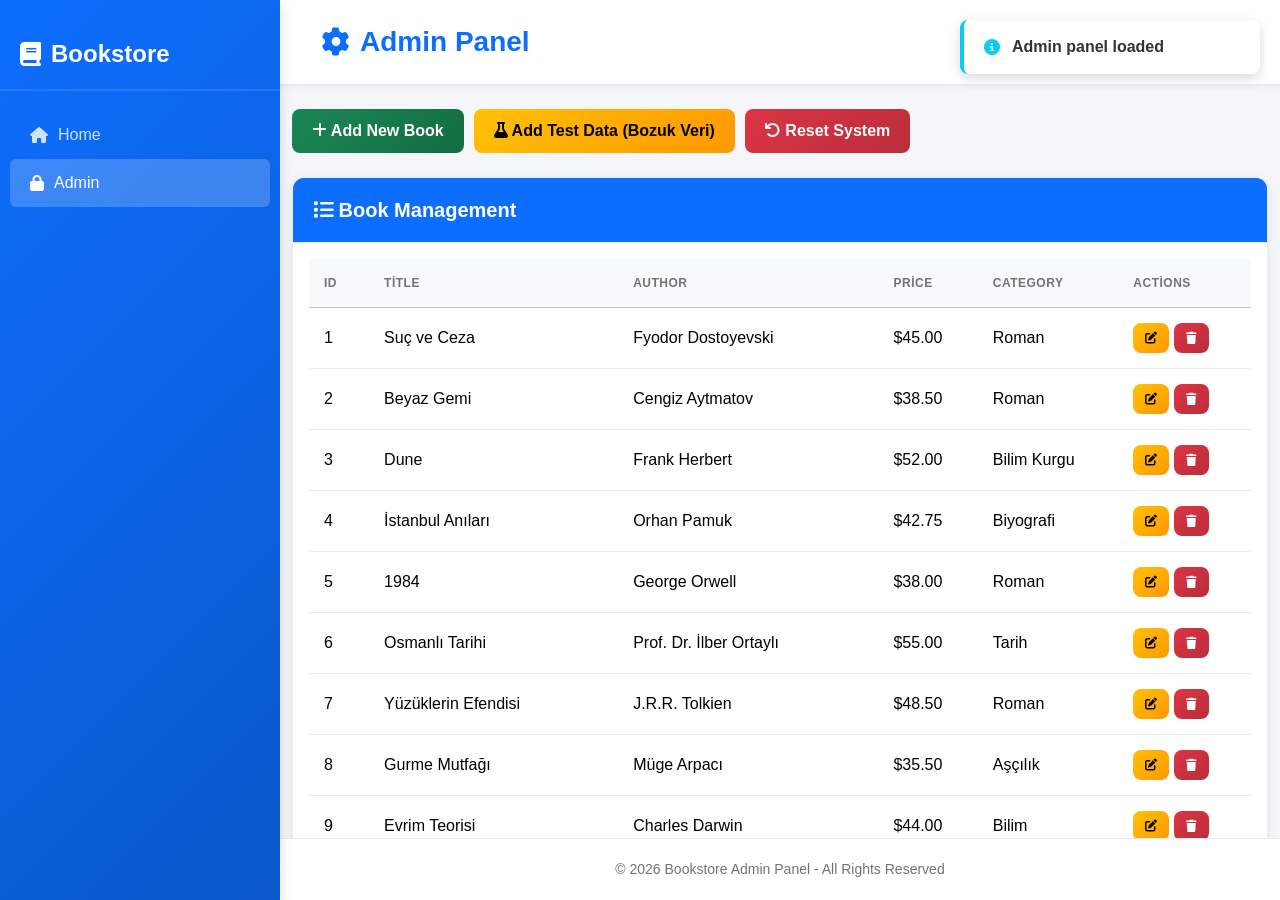
==== admin.html @ 9a04c08a "Initial: Bookstore Dashboard - Golden Data Reset Demo" ====
<!doctype html>
<html lang="tr">
  <head>
    <meta charset="UTF-8" />
    <meta name="viewport" content="width=device-width, initial-scale=1.0" />
    <title>Bookstore Admin Panel - Yönetim Paneli</title>
    <!-- Bootstrap 5 CSS -->
    <link
      href="https://cdn.jsdelivr.net/npm/bootstrap@5.3.0/dist/css/bootstrap.min.css"
      rel="stylesheet"
    />
    <!-- Font Awesome Icons -->
    <link
      href="https://cdnjs.cloudflare.com/ajax/libs/font-awesome/6.4.0/css/all.min.css"
      rel="stylesheet"
    />
    <!-- Custom CSS -->
    <link href="style.css" rel="stylesheet" />
  </head>
  <body>
    <div class="wrapper">
      <!-- Sidebar -->
      <nav class="sidebar">
        <div class="sidebar-header">
          <h3><i class="fas fa-book"></i> Bookstore</h3>
        </div>
        <ul class="nav flex-column">
          <li class="nav-item">
            <a class="nav-link" href="index.html">
              <i class="fas fa-home"></i> Home
            </a>
          </li>
          <li class="nav-item">
            <a class="nav-link active" href="admin.html">
              <i class="fas fa-lock"></i> Admin
            </a>
          </li>
        </ul>
      </nav>

      <!-- Main Content -->
      <div class="content">
        <!-- Header -->
        <header class="header">
          <div class="container-fluid">
            <div class="row align-items-center">
              <div class="col-md-6">
                <h1 class="page-title">
                  <i class="fas fa-cog"></i> Admin Panel
                </h1>
              </div>
              <div class="col-md-6 text-end">
                <a href="index.html" class="btn btn-secondary">
                  <i class="fas fa-arrow-left"></i> Back to Dashboard
                </a>
              </div>
            </div>
          </div>
        </header>

        <!-- Main Content Area -->
        <main class="container-fluid py-4">
          <!-- Action Buttons -->
          <div class="row mb-4">
            <div class="col-12">
              <div class="d-flex gap-2 flex-wrap">
                <button
                  class="btn btn-success"
                  data-bs-toggle="modal"
                  data-bs-target="#addBookModal"
                >
                  <i class="fas fa-plus"></i> Add New Book
                </button>
                <button
                  class="btn btn-warning"
                  id="testDataBtn"
                  onclick="addTestData()"
                >
                  <i class="fas fa-flask"></i> Add Test Data (Bozuk Veri)
                </button>
                <button class="btn btn-danger" onclick="confirmReset()">
                  <i class="fas fa-undo"></i> Reset System
                </button>
              </div>
            </div>
          </div>

          <!-- Books Management Table -->
          <div class="card">
            <div class="card-header bg-primary text-white">
              <h5 class="mb-0"><i class="fas fa-list"></i> Book Management</h5>
            </div>
            <div class="card-body">
              <div class="table-responsive">
                <table class="table table-hover" id="adminBooksTable">
                  <thead class="table-light">
                    <tr>
                      <th>ID</th>
                      <th>Title</th>
                      <th>Author</th>
                      <th>Price</th>
                      <th>Category</th>
                      <th>Actions</th>
                    </tr>
                  </thead>
                  <tbody>
                    <!-- Dinamik olarak doldurulacak -->
                  </tbody>
                </table>
              </div>
            </div>
          </div>
        </main>

        <!-- Footer -->
        <footer class="footer">
          <div class="container-fluid">
            <p class="mb-0">
              © 2026 Bookstore Admin Panel - All Rights Reserved
            </p>
          </div>
        </footer>
      </div>
    </div>

    <!-- Add/Edit Book Modal -->
    <div class="modal fade" id="addBookModal" tabindex="-1">
      <div class="modal-dialog">
        <div class="modal-content">
          <div class="modal-header bg-success text-white">
            <h5 class="modal-title" id="modalTitle">Add New Book</h5>
            <button
              type="button"
              class="btn-close btn-close-white"
              data-bs-dismiss="modal"
            ></button>
          </div>
          <div class="modal-body">
            <form id="bookForm">
              <input type="hidden" id="bookId" value="" />

              <div class="mb-3">
                <label class="form-label">Book Title *</label>
                <input
                  type="text"
                  class="form-control"
                  id="bookTitle"
                  placeholder="Enter book title"
                  required
                />
              </div>

              <div class="mb-3">
                <label class="form-label">Author *</label>
                <input
                  type="text"
                  class="form-control"
                  id="bookAuthor"
                  placeholder="Enter author name"
                  required
                />
              </div>

              <div class="mb-3">
                <label class="form-label">Price ($) *</label>
                <input
                  type="number"
                  class="form-control"
                  id="bookPrice"
                  placeholder="0.00"
                  step="0.01"
                  min="0.01"
                  max="999.99"
                  required
                />
              </div>

              <div class="mb-3">
                <label class="form-label">Category *</label>
                <select class="form-control" id="bookCategory" required>
                  <option value="">-- Select Category --</option>
                  <option value="Roman">Roman</option>
                  <option value="Bilim Kurgu">Bilim Kurgu</option>
                  <option value="Tarih">Tarih</option>
                  <option value="Biyografi">Biyografi</option>
                  <option value="Aşçılık">Aşçılık</option>
                  <option value="Bilim">Bilim</option>
                  <option value="Çocuk">Çocuk</option>
                  <option value="Şiir">Şiir</option>
                  <option value="Öykü">Öykü</option>
                  <option value="İş/Ekonomi">İş/Ekonomi</option>
                </select>
              </div>

              <div class="mb-3">
                <label class="form-label">Cover Image URL *</label>
                <input
                  type="url"
                  class="form-control"
                  id="bookCover"
                  placeholder="https://example.com/image.jpg"
                  required
                />
              </div>
            </form>
          </div>
          <div class="modal-footer">
            <button
              type="button"
              class="btn btn-secondary"
              data-bs-dismiss="modal"
            >
              Cancel
            </button>
            <button type="button" class="btn btn-success" onclick="saveBook()">
              Save Book
            </button>
          </div>
        </div>
      </div>
    </div>

    <!-- Toast Container -->
    <div id="toastContainer" class="toast-container"></div>

    <!-- Bootstrap JS -->
    <script src="https://cdn.jsdelivr.net/npm/bootstrap@5.3.0/dist/js/bootstrap.bundle.min.js"></script>

    <!-- Inline JS (Shared Data Layer + Admin Logic) -->
    <script>
      /**
       * =====================================================
       * DATA LAYER (BookStore - Shared)
       * =====================================================
       */
      class BookStore {
        constructor() {
          this.storageKey = "bookstore_books";
          this.goldenDataUrl = "./golden-data.json";
          this.books = [];
        }

        async init() {
          try {
            const storedData = localStorage.getItem(this.storageKey);
            if (storedData) {
              this.books = JSON.parse(storedData);
              console.log(
                `✅ Loaded ${this.books.length} books from localStorage`,
              );
            } else {
              console.log("📥 Loading golden data...");
              await this.loadGoldenData();
            }
          } catch (error) {
            console.error("❌ Error during init:", error);
            await this.loadGoldenData();
          }
        }

        async loadGoldenData() {
          try {
            const response = await fetch(this.goldenDataUrl);
            if (!response.ok)
              throw new Error(`Failed to fetch: ${response.statusText}`);
            this.books = await response.json();
            this.saveToStorage();
            console.log(`✅ Golden data loaded: ${this.books.length} books`);
          } catch (error) {
            console.error("❌ Error loading golden data:", error);
            this.books = [];
          }
        }

        getBooks() {
          return this.books;
        }

        addBook(bookData) {
          const errors = this.validateBook(bookData);
          if (errors.length > 0) throw new Error(errors.join(", "));

          const newId =
            this.books.length > 0
              ? Math.max(...this.books.map((b) => b.id)) + 1
              : 1;
          const newBook = {
            id: newId,
            title: bookData.title.trim(),
            author: bookData.author.trim(),
            price: parseFloat(bookData.price),
            category: bookData.category,
            cover: bookData.cover.trim(),
            sales: bookData.sales || [0, 0, 0, 0, 0, 0, 0, 0, 0, 0, 0, 0],
          };

          this.books.push(newBook);
          this.saveToStorage();
          console.log(`✅ Book added: "${newBook.title}"`);
          return newBook;
        }

        updateBook(id, updateData) {
          const bookIndex = this.books.findIndex((b) => b.id === id);
          if (bookIndex === -1) throw new Error(`Book ID ${id} not found`);

          const updatedBook = {
            ...this.books[bookIndex],
            ...updateData,
            id: this.books[bookIndex].id,
          };
          const errors = this.validateBook(updatedBook);
          if (errors.length > 0) throw new Error(errors.join(", "));

          this.books[bookIndex] = updatedBook;
          this.saveToStorage();
          console.log(`✅ Book updated: "${updatedBook.title}"`);
          return updatedBook;
        }

        deleteBook(id) {
          const bookIndex = this.books.findIndex((b) => b.id === id);
          if (bookIndex === -1) throw new Error(`Book ID ${id} not found`);

          const deletedBook = this.books[bookIndex];
          this.books.splice(bookIndex, 1);
          this.saveToStorage();
          console.log(`✅ Book deleted: "${deletedBook.title}"`);
          return deletedBook;
        }

        async resetData() {
          try {
            console.log("🔄 Resetting...");
            localStorage.removeItem(this.storageKey);
            await this.loadGoldenData();
            console.log("✅ Reset to golden state");
            return this.books;
          } catch (error) {
            console.error("❌ Error resetting:", error);
            throw error;
          }
        }

        validateBook(book) {
          const errors = [];
          if (!book.title || book.title.trim().length < 3)
            errors.push("Title must be 3+ chars");
          if (!book.author || book.author.trim().length < 2)
            errors.push("Author required");
          if (
            !book.price ||
            parseFloat(book.price) <= 0 ||
            parseFloat(book.price) > 999.99
          )
            errors.push("Price 0-999.99");
          const validCats = [
            "Roman",
            "Bilim Kurgu",
            "Tarih",
            "Biyografi",
            "Aşçılık",
            "Bilim",
            "Çocuk",
            "Şiir",
            "Öykü",
            "İş/Ekonomi",
          ];
          if (!book.category || !validCats.includes(book.category))
            errors.push("Invalid category");
          if (!book.cover || !this.isValidUrl(book.cover))
            errors.push("Invalid cover URL");
          return errors;
        }

        isValidUrl(string) {
          try {
            new URL(string);
            return true;
          } catch (_) {
            return false;
          }
        }

        saveToStorage() {
          localStorage.setItem(this.storageKey, JSON.stringify(this.books));
          console.log(`💾 Saved ${this.books.length} books`);
        }
      }

      const bookStore = new BookStore();

      /**
       * =====================================================
       * TOAST NOTIFICATION SYSTEM
       * =====================================================
       */
      class Toast {
        static show(message, type = "info", duration = 4000) {
          const container = document.getElementById("toastContainer");
          const toastEl = document.createElement("div");
          toastEl.className = `toast-notification toast-${type}`;
          toastEl.innerHTML = `
                    <i class="fas fa-${type === "success" ? "check-circle" : type === "error" ? "times-circle" : type === "warning" ? "exclamation-circle" : "info-circle"}"></i>
                    <span>${message}</span>
                `;
          container.appendChild(toastEl);

          setTimeout(() => {
            toastEl.classList.add("hide");
            setTimeout(() => toastEl.remove(), 300);
          }, duration);
        }
      }

      /**
       * =====================================================
       * ADMIN PAGE LOGIC
       * =====================================================
       */
      let editingBookId = null;
      const modal = new bootstrap.Modal(
        document.getElementById("addBookModal"),
      );

      async function initAdmin() {
        try {
          await bookStore.init();
          renderAdminBooks();
          Toast.show("Admin panel loaded", "info");
        } catch (error) {
          Toast.show("Error: " + error.message, "error");
        }
      }

      function renderAdminBooks() {
        const tbody = document.querySelector("#adminBooksTable tbody");
        tbody.innerHTML = "";

        bookStore.getBooks().forEach((book) => {
          const tr = document.createElement("tr");
          tr.innerHTML = `
                    <td>${book.id}</td>
                    <td>${book.title}</td>
                    <td>${book.author}</td>
                    <td>$${book.price.toFixed(2)}</td>
                    <td>${book.category}</td>
                    <td>
                        <button class="btn btn-sm btn-warning" onclick="editBook(${book.id})">
                            <i class="fas fa-edit"></i>
                        </button>
                        <button class="btn btn-sm btn-danger" onclick="confirmDelete(${book.id})">
                            <i class="fas fa-trash"></i>
                        </button>
                    </td>
                `;
          tbody.appendChild(tr);
        });
      }

      function editBook(id) {
        const book = bookStore.getBooks().find((b) => b.id === id);
        if (!book) return;

        editingBookId = id;
        document.getElementById("modalTitle").textContent = "Edit Book";
        document.getElementById("bookId").value = id;
        document.getElementById("bookTitle").value = book.title;
        document.getElementById("bookAuthor").value = book.author;
        document.getElementById("bookPrice").value = book.price;
        document.getElementById("bookCategory").value = book.category;
        document.getElementById("bookCover").value = book.cover;
        modal.show();
      }

      function saveBook() {
        const bookId = document.getElementById("bookId").value;
        const bookData = {
          title: document.getElementById("bookTitle").value,
          author: document.getElementById("bookAuthor").value,
          price: parseFloat(document.getElementById("bookPrice").value),
          category: document.getElementById("bookCategory").value,
          cover: document.getElementById("bookCover").value,
        };

        try {
          if (bookId) {
            bookStore.updateBook(parseInt(bookId), bookData);
            Toast.show("Book updated successfully", "success");
          } else {
            bookStore.addBook(bookData);
            Toast.show("Book added successfully", "success");
          }

          renderAdminBooks();
          modal.hide();
          document.getElementById("bookForm").reset();
          document.getElementById("bookId").value = "";
          editingBookId = null;
        } catch (error) {
          Toast.show("Error: " + error.message, "error");
        }
      }

      function confirmDelete(id) {
        const book = bookStore.getBooks().find((b) => b.id === id);
        if (confirm(`Silmek istediğinize emin misiniz?\n\n"${book.title}"`)) {
          deleteBook(id);
        }
      }

      function deleteBook(id) {
        try {
          bookStore.deleteBook(id);
          renderAdminBooks();
          Toast.show("Book deleted successfully", "success");
        } catch (error) {
          Toast.show("Error: " + error.message, "error");
        }
      }

      function addTestData() {
        const testBooks = [
          {
            title: "xxxxx",
            author: "Unknown",
            price: Math.random() * 5000,
            category: "Roman",
            cover: "https://via.placeholder.com/80x120?text=ERROR",
          },
          {
            title: "!!!???",
            author: "Test",
            price: 99999,
            category: "Bilim Kurgu",
            cover: "https://via.placeholder.com/80x120?text=BAD",
          },
          {
            title: "Spam",
            author: "Bot",
            price: 0.01,
            category: "Tarih",
            cover: "https://via.placeholder.com/80x120?text=SPAM",
          },
          {
            title: "12345",
            author: "Robot",
            price: 888.88,
            category: "Çocuk",
            cover: "https://via.placeholder.com/80x120?text=TEST",
          },
        ];

        let added = 0;
        testBooks.forEach((book) => {
          try {
            bookStore.addBook(book);
            added++;
          } catch (e) {
            console.error("Failed to add test book:", e);
          }
        });

        renderAdminBooks();
        Toast.show(`Added ${added} test books (bozuk veri)`, "warning");
      }

      function confirmReset() {
        if (
          confirm(
            "Sistemi Golden State'e sıfırlamak istediğinize emin misiniz?\n\nTüm bozuk veriler silinecek ve 20 temiz kitap geri yüklenecektir.",
          )
        ) {
          resetSystem();
        }
      }

      async function resetSystem() {
        try {
          await bookStore.resetData();
          renderAdminBooks();
          Toast.show(
            "✅ System reset to golden state successfully!",
            "success",
          );
        } catch (error) {
          Toast.show("❌ Error: " + error.message, "error");
        }
      }

      // Keyboard shortcut: Ctrl+Shift+R
      document.addEventListener("keydown", (e) => {
        if (e.ctrlKey && e.shiftKey && e.key === "R") {
          e.preventDefault();
          confirmReset();
        }
      });

      // Modal event: Reset form when adding new book
      document
        .getElementById("addBookModal")
        .addEventListener("hidden.bs.modal", function () {
          editingBookId = null;
          document.getElementById("modalTitle").textContent = "Add New Book";
          document.getElementById("bookId").value = "";
          document.getElementById("bookForm").reset();
        });

      // Initialize admin panel
      document.addEventListener("DOMContentLoaded", initAdmin);
    </script>
  </body>
</html>
---- style.css ----
/**
 * Bookstore Dashboard - Custom Styling
 * Bootstrap 5 + Custom CSS
 */

/* ====================================================================
   GLOBAL STYLES
   ==================================================================== */

* {
  margin: 0;
  padding: 0;
  box-sizing: border-box;
}

body {
  font-family: "Segoe UI", Tahoma, Geneva, Verdana, sans-serif;
  background-color: #f5f6fa;
  color: #333;
}

/* ====================================================================
   LAYOUT - WRAPPER & SIDEBAR
   ==================================================================== */

.wrapper {
  display: flex;
  height: 100vh;
  overflow: hidden;
}

.sidebar {
  width: 280px;
  background: linear-gradient(135deg, #0d6efd 0%, #0a58ca 100%);
  color: white;
  padding: 20px 0;
  position: fixed;
  height: 100vh;
  overflow-y: auto;
  box-shadow: 0 4px 12px rgba(0, 0, 0, 0.15);
  z-index: 1000;
}

.sidebar-header {
  padding: 20px 20px;
  border-bottom: 2px solid rgba(255, 255, 255, 0.1);
  margin-bottom: 20px;
}

.sidebar-header h3 {
  font-size: 24px;
  font-weight: 700;
  margin: 0;
  display: flex;
  align-items: center;
  gap: 10px;
}

.sidebar .nav-link {
  color: rgba(255, 255, 255, 0.8);
  padding: 12px 20px;
  margin: 0 10px;
  border-radius: 6px;
  transition: all 0.3s ease;
  display: flex;
  align-items: center;
  gap: 10px;
  font-weight: 500;
}

.sidebar .nav-link:hover,
.sidebar .nav-link.active {
  background-color: rgba(255, 255, 255, 0.2);
  color: white;
}

/* ====================================================================
   MAIN CONTENT AREA
   ==================================================================== */

.content {
  flex: 1;
  margin-left: 280px;
  display: flex;
  flex-direction: column;
  overflow-y: auto;
  height: 100vh;
}

/* ====================================================================
   HEADER
   ==================================================================== */

.header {
  background: white;
  padding: 20px 30px;
  border-bottom: 1px solid #e9ecef;
  box-shadow: 0 2px 4px rgba(0, 0, 0, 0.05);
  flex-shrink: 0;
}

.page-title {
  margin: 0;
  font-size: 28px;
  font-weight: 700;
  color: #0d6efd;
  display: flex;
  align-items: center;
  gap: 10px;
}

/* ====================================================================
   MAIN CONTENT
   ==================================================================== */

main {
  flex: 1;
  overflow-y: auto;
  padding: 30px;
}

/* ====================================================================
   STATISTICS CARDS
   ==================================================================== */

.stat-card {
  background: white;
  border-radius: 12px;
  padding: 20px;
  display: flex;
  align-items: center;
  gap: 20px;
  box-shadow: 0 2px 8px rgba(0, 0, 0, 0.08);
  transition: all 0.3s ease;
  border: 1px solid #e9ecef;
}

.stat-card:hover {
  box-shadow: 0 4px 16px rgba(0, 0, 0, 0.12);
  transform: translateY(-2px);
}

.stat-icon {
  width: 60px;
  height: 60px;
  border-radius: 10px;
  display: flex;
  align-items: center;
  justify-content: center;
  font-size: 28px;
  color: white;
  flex-shrink: 0;
}

.stat-icon.bg-primary {
  background: linear-gradient(135deg, #0d6efd 0%, #0a58ca 100%);
}

.stat-icon.bg-success {
  background: linear-gradient(135deg, #198754 0%, #146c43 100%);
}

.stat-icon.bg-info {
  background: linear-gradient(135deg, #0dcaf0 0%, #0ba0c7 100%);
}

.stat-icon.bg-warning {
  background: linear-gradient(135deg, #ffc107 0%, #ff9800 100%);
}

.stat-content h6 {
  font-size: 12px;
  text-transform: uppercase;
  color: #6c757d;
  font-weight: 600;
  margin: 0 0 5px 0;
  letter-spacing: 0.5px;
}

.stat-content .stat-value {
  font-size: 24px;
  font-weight: 700;
  color: #0d6efd;
  margin: 0;
}

/* ====================================================================
   CARDS & TABLES
   ==================================================================== */

.card {
  border: 1px solid #e9ecef;
  border-radius: 12px;
  box-shadow: 0 2px 8px rgba(0, 0, 0, 0.08);
  overflow: hidden;
}

.card-header {
  padding: 20px;
  border-bottom: 1px solid #e9ecef;
}

.card-header h5 {
  font-weight: 700;
  margin: 0;
}

.table {
  margin-bottom: 0;
}

.table thead {
  background-color: #f8f9fa;
}

.table tbody tr {
  transition: all 0.2s ease;
  border-bottom: 1px solid #e9ecef;
}

.table tbody tr:hover {
  background-color: #f8f9fa;
}

.table th {
  font-weight: 600;
  color: #6c757d;
  text-transform: uppercase;
  font-size: 12px;
  letter-spacing: 0.5px;
  padding: 15px;
}

.table td {
  padding: 15px;
  vertical-align: middle;
}

.table img {
  border-radius: 4px;
  border: 1px solid #e9ecef;
}

/* ====================================================================
   BADGES
   ==================================================================== */

.badge {
  padding: 6px 12px;
  border-radius: 20px;
  font-weight: 600;
  font-size: 11px;
  letter-spacing: 0.5px;
}

/* ====================================================================
   BUTTONS
   ==================================================================== */

.btn {
  padding: 10px 20px;
  border-radius: 8px;
  font-weight: 600;
  transition: all 0.3s ease;
  border: none;
}

.btn:hover {
  transform: translateY(-1px);
  box-shadow: 0 4px 8px rgba(0, 0, 0, 0.15);
}

.btn-primary {
  background: linear-gradient(135deg, #0d6efd 0%, #0a58ca 100%);
}

.btn-success {
  background: linear-gradient(135deg, #198754 0%, #146c43 100%);
}

.btn-warning {
  background: linear-gradient(135deg, #ffc107 0%, #ff9800 100%);
}

.btn-danger {
  background: linear-gradient(135deg, #dc3545 0%, #bb2d3b 100%);
}

.btn-secondary {
  background: linear-gradient(135deg, #6c757d 0%, #5a6268 100%);
}

.btn-sm {
  padding: 6px 12px;
  font-size: 12px;
}

/* ====================================================================
   MODALS
   ==================================================================== */

.modal-header {
  border-bottom: 1px solid #e9ecef;
  padding: 20px;
}

.modal-title {
  font-weight: 700;
  font-size: 20px;
}

.modal-body {
  padding: 30px;
}

.form-label {
  font-weight: 600;
  color: #333;
  margin-bottom: 8px;
}

.form-control,
.form-select {
  border: 1px solid #e9ecef;
  border-radius: 8px;
  padding: 10px 15px;
  font-size: 14px;
  transition: all 0.3s ease;
}

.form-control:focus,
.form-select:focus {
  border-color: #0d6efd;
  box-shadow: 0 0 0 0.2rem rgba(13, 110, 253, 0.25);
}

/* ====================================================================
   TOAST NOTIFICATIONS
   ==================================================================== */

.toast-container {
  position: fixed;
  top: 20px;
  right: 20px;
  z-index: 9999;
  display: flex;
  flex-direction: column;
  gap: 10px;
}

.toast-notification {
  background: white;
  padding: 15px 20px;
  border-radius: 8px;
  box-shadow: 0 4px 12px rgba(0, 0, 0, 0.15);
  display: flex;
  align-items: center;
  gap: 12px;
  font-weight: 600;
  animation: slideIn 0.3s ease-out;
  min-width: 300px;
  border-left: 4px solid #0d6efd;
}

.toast-notification.toast-success {
  border-left-color: #198754;
}

.toast-notification.toast-success i {
  color: #198754;
}

.toast-notification.toast-error {
  border-left-color: #dc3545;
}

.toast-notification.toast-error i {
  color: #dc3545;
}

.toast-notification.toast-warning {
  border-left-color: #ffc107;
}

.toast-notification.toast-warning i {
  color: #ff9800;
}

.toast-notification.toast-info {
  border-left-color: #0dcaf0;
}

.toast-notification.toast-info i {
  color: #0dcaf0;
}

.toast-notification.hide {
  animation: slideOut 0.3s ease-out forwards;
}

@keyframes slideIn {
  from {
    transform: translateX(400px);
    opacity: 0;
  }
  to {
    transform: translateX(0);
    opacity: 1;
  }
}

@keyframes slideOut {
  from {
    transform: translateX(0);
    opacity: 1;
  }
  to {
    transform: translateX(400px);
    opacity: 0;
  }
}

/* ====================================================================
   CHARTS
   ==================================================================== */

#revenueChart {
  position: relative;
  height: 300px;
}

/* ====================================================================
   FOOTER
   ==================================================================== */

.footer {
  background: white;
  padding: 20px 30px;
  border-top: 1px solid #e9ecef;
  flex-shrink: 0;
  text-align: center;
  color: #6c757d;
  font-size: 14px;
}

/* ====================================================================
   RESPONSIVE DESIGN
   ==================================================================== */

/* Tablet (768px - 1024px) */
@media (max-width: 1024px) {
  .sidebar {
    width: 240px;
  }

  .content {
    margin-left: 240px;
  }

  .stat-card {
    gap: 15px;
  }

  .stat-icon {
    width: 50px;
    height: 50px;
    font-size: 20px;
  }

  .stat-content .stat-value {
    font-size: 20px;
  }
}

/* Mobile (< 768px) */
@media (max-width: 768px) {
  .wrapper {
    flex-direction: column;
  }

  .sidebar {
    width: 100%;
    height: auto;
    position: relative;
    flex-direction: row;
    display: flex;
    justify-content: space-between;
    align-items: center;
    padding: 10px 20px;
  }

  .sidebar-header {
    border: none;
    margin: 0;
    padding: 0;
  }

  .sidebar .nav {
    flex-direction: row;
    display: none;
  }

  .sidebar .nav.show {
    display: flex;
    position: absolute;
    top: 60px;
    left: 0;
    right: 0;
    background: linear-gradient(135deg, #0d6efd 0%, #0a58ca 100%);
    flex-direction: column;
    width: 100%;
    border-radius: 0;
    padding: 10px 0;
    z-index: 999;
  }

  .sidebar .nav-link {
    margin: 0;
    padding: 10px 20px;
    border-radius: 0;
  }

  .content {
    margin-left: 0;
    height: auto;
  }

  main {
    padding: 15px;
  }

  .header {
    padding: 15px;
  }

  .page-title {
    font-size: 20px;
  }

  .stat-card {
    margin-bottom: 15px;
  }

  .table {
    font-size: 12px;
  }

  .table th,
  .table td {
    padding: 10px;
  }

  .btn {
    padding: 8px 16px;
    font-size: 12px;
  }

  .toast-notification {
    min-width: 280px;
    font-size: 12px;
  }

  .toast-container {
    top: 10px;
    right: 10px;
    left: 10px;
  }
}

/* Small Mobile (< 480px) */
@media (max-width: 480px) {
  .page-title {
    font-size: 18px;
  }

  .stat-card {
    flex-direction: column;
    text-align: center;
  }

  .stat-icon {
    margin: 0;
  }

  .table-responsive {
    font-size: 11px;
  }

  .btn-sm {
    padding: 4px 8px;
    font-size: 10px;
  }
}

/* ====================================================================
   UTILITY CLASSES
   ==================================================================== */

.gap-2 {
  gap: 10px !important;
}

.text-end {
  text-align: right;
}

.img-thumbnail {
  border: 1px solid #e9ecef;
  border-radius: 4px;
  padding: 2px;
}

/* ====================================================================
   ANIMATIONS
   ==================================================================== */

@keyframes fadeIn {
  from {
    opacity: 0;
    transform: translateY(10px);
  }
  to {
    opacity: 1;
    transform: translateY(0);
  }
}

.card {
  animation: fadeIn 0.3s ease-out;
}

/* ====================================================================
   SCROLLBAR STYLING
   ==================================================================== */

::-webkit-scrollbar {
  width: 8px;
  height: 8px;
}

::-webkit-scrollbar-track {
  background: #f1f1f1;
}

::-webkit-scrollbar-thumb {
  background: #888;
  border-radius: 4px;
}

::-webkit-scrollbar-thumb:hover {
  background: #555;
}
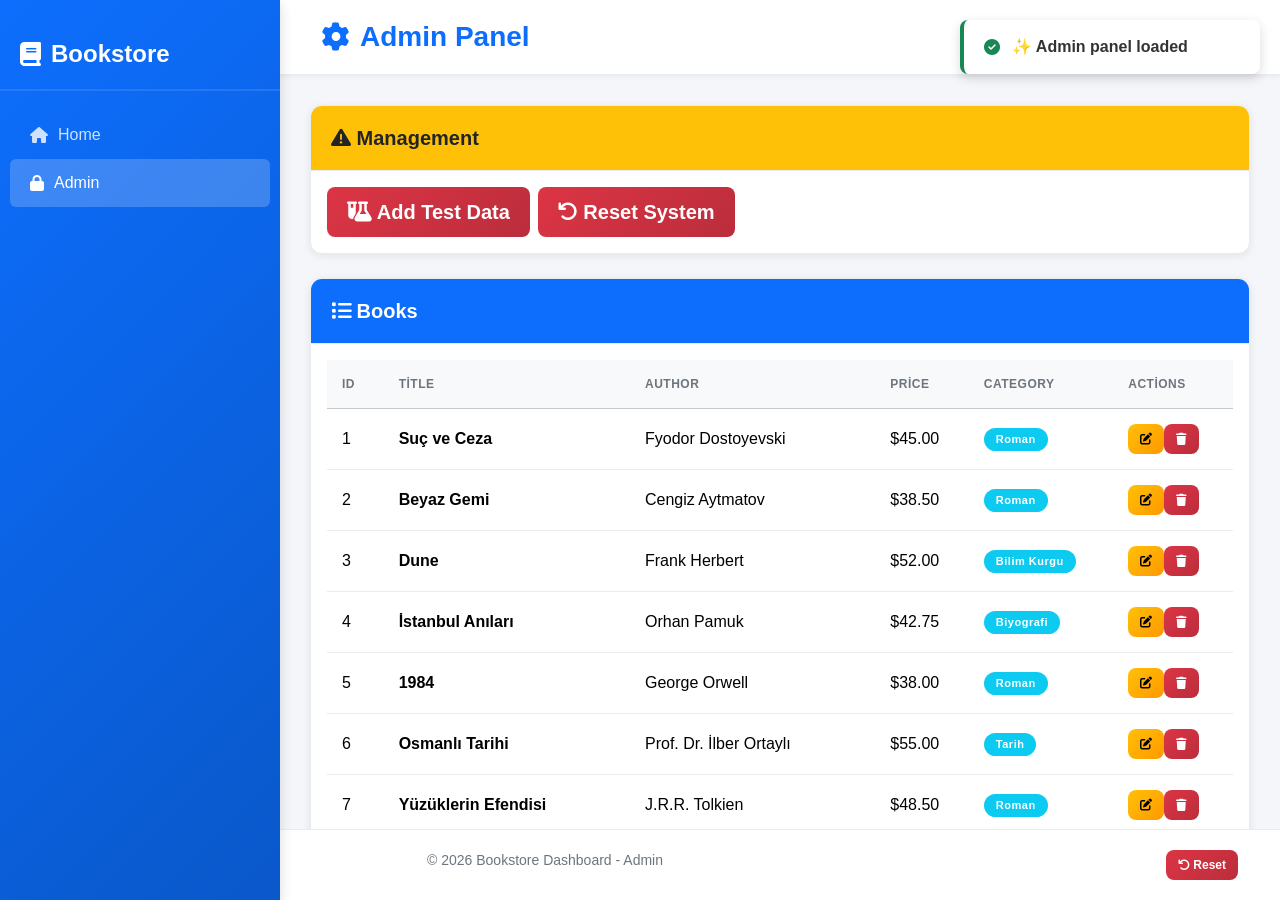
==== commit 51139e92: "Phase 7: Fixed admin.html, added comprehensive test & status docs - Replaced admin.html with clean, " ====
--- a/admin.html
+++ b/admin.html
@@ -1,613 +1,14 @@
 <!doctype html>
 <html lang="tr">
-  <head>
-    <meta charset="UTF-8" />
-    <meta name="viewport" content="width=device-width, initial-scale=1.0" />
-    <title>Bookstore Admin Panel - Yönetim Paneli</title>
-    <!-- Bootstrap 5 CSS -->
-    <link
-      href="https://cdn.jsdelivr.net/npm/bootstrap@5.3.0/dist/css/bootstrap.min.css"
-      rel="stylesheet"
-    />
-    <!-- Font Awesome Icons -->
-    <link
-      href="https://cdnjs.cloudflare.com/ajax/libs/font-awesome/6.4.0/css/all.min.css"
-      rel="stylesheet"
-    />
-    <!-- Custom CSS -->
-    <link href="style.css" rel="stylesheet" />
-  </head>
-  <body>
-    <div class="wrapper">
-      <!-- Sidebar -->
-      <nav class="sidebar">
-        <div class="sidebar-header">
-          <h3><i class="fas fa-book"></i> Bookstore</h3>
-        </div>
-        <ul class="nav flex-column">
-          <li class="nav-item">
-            <a class="nav-link" href="index.html">
-              <i class="fas fa-home"></i> Home
-            </a>
-          </li>
-          <li class="nav-item">
-            <a class="nav-link active" href="admin.html">
-              <i class="fas fa-lock"></i> Admin
-            </a>
-          </li>
-        </ul>
-      </nav>
-
-      <!-- Main Content -->
-      <div class="content">
-        <!-- Header -->
-        <header class="header">
-          <div class="container-fluid">
-            <div class="row align-items-center">
-              <div class="col-md-6">
-                <h1 class="page-title">
-                  <i class="fas fa-cog"></i> Admin Panel
-                </h1>
-              </div>
-              <div class="col-md-6 text-end">
-                <a href="index.html" class="btn btn-secondary">
-                  <i class="fas fa-arrow-left"></i> Back to Dashboard
-                </a>
-              </div>
-            </div>
-          </div>
-        </header>
-
-        <!-- Main Content Area -->
-        <main class="container-fluid py-4">
-          <!-- Action Buttons -->
-          <div class="row mb-4">
-            <div class="col-12">
-              <div class="d-flex gap-2 flex-wrap">
-                <button
-                  class="btn btn-success"
-                  data-bs-toggle="modal"
-                  data-bs-target="#addBookModal"
-                >
-                  <i class="fas fa-plus"></i> Add New Book
-                </button>
-                <button
-                  class="btn btn-warning"
-                  id="testDataBtn"
-                  onclick="addTestData()"
-                >
-                  <i class="fas fa-flask"></i> Add Test Data (Bozuk Veri)
-                </button>
-                <button class="btn btn-danger" onclick="confirmReset()">
-                  <i class="fas fa-undo"></i> Reset System
-                </button>
-              </div>
-            </div>
-          </div>
-
-          <!-- Books Management Table -->
-          <div class="card">
-            <div class="card-header bg-primary text-white">
-              <h5 class="mb-0"><i class="fas fa-list"></i> Book Management</h5>
-            </div>
-            <div class="card-body">
-              <div class="table-responsive">
-                <table class="table table-hover" id="adminBooksTable">
-                  <thead class="table-light">
-                    <tr>
-                      <th>ID</th>
-                      <th>Title</th>
-                      <th>Author</th>
-                      <th>Price</th>
-                      <th>Category</th>
-                      <th>Actions</th>
-                    </tr>
-                  </thead>
-                  <tbody>
-                    <!-- Dinamik olarak doldurulacak -->
-                  </tbody>
-                </table>
-              </div>
-            </div>
-          </div>
-        </main>
-
-        <!-- Footer -->
-        <footer class="footer">
-          <div class="container-fluid">
-            <p class="mb-0">
-              © 2026 Bookstore Admin Panel - All Rights Reserved
-            </p>
-          </div>
-        </footer>
-      </div>
-    </div>
-
-    <!-- Add/Edit Book Modal -->
-    <div class="modal fade" id="addBookModal" tabindex="-1">
-      <div class="modal-dialog">
-        <div class="modal-content">
-          <div class="modal-header bg-success text-white">
-            <h5 class="modal-title" id="modalTitle">Add New Book</h5>
-            <button
-              type="button"
-              class="btn-close btn-close-white"
-              data-bs-dismiss="modal"
-            ></button>
-          </div>
-          <div class="modal-body">
-            <form id="bookForm">
-              <input type="hidden" id="bookId" value="" />
-
-              <div class="mb-3">
-                <label class="form-label">Book Title *</label>
-                <input
-                  type="text"
-                  class="form-control"
-                  id="bookTitle"
-                  placeholder="Enter book title"
-                  required
-                />
-              </div>
-
-              <div class="mb-3">
-                <label class="form-label">Author *</label>
-                <input
-                  type="text"
-                  class="form-control"
-                  id="bookAuthor"
-                  placeholder="Enter author name"
-                  required
-                />
-              </div>
-
-              <div class="mb-3">
-                <label class="form-label">Price ($) *</label>
-                <input
-                  type="number"
-                  class="form-control"
-                  id="bookPrice"
-                  placeholder="0.00"
-                  step="0.01"
-                  min="0.01"
-                  max="999.99"
-                  required
-                />
-              </div>
-
-              <div class="mb-3">
-                <label class="form-label">Category *</label>
-                <select class="form-control" id="bookCategory" required>
-                  <option value="">-- Select Category --</option>
-                  <option value="Roman">Roman</option>
-                  <option value="Bilim Kurgu">Bilim Kurgu</option>
-                  <option value="Tarih">Tarih</option>
-                  <option value="Biyografi">Biyografi</option>
-                  <option value="Aşçılık">Aşçılık</option>
-                  <option value="Bilim">Bilim</option>
-                  <option value="Çocuk">Çocuk</option>
-                  <option value="Şiir">Şiir</option>
-                  <option value="Öykü">Öykü</option>
-                  <option value="İş/Ekonomi">İş/Ekonomi</option>
-                </select>
-              </div>
-
-              <div class="mb-3">
-                <label class="form-label">Cover Image URL *</label>
-                <input
-                  type="url"
-                  class="form-control"
-                  id="bookCover"
-                  placeholder="https://example.com/image.jpg"
-                  required
-                />
-              </div>
-            </form>
-          </div>
-          <div class="modal-footer">
-            <button
-              type="button"
-              class="btn btn-secondary"
-              data-bs-dismiss="modal"
-            >
-              Cancel
-            </button>
-            <button type="button" class="btn btn-success" onclick="saveBook()">
-              Save Book
-            </button>
-          </div>
-        </div>
-      </div>
-    </div>
-
-    <!-- Toast Container -->
-    <div id="toastContainer" class="toast-container"></div>
-
-    <!-- Bootstrap JS -->
-    <script src="https://cdn.jsdelivr.net/npm/bootstrap@5.3.0/dist/js/bootstrap.bundle.min.js"></script>
-
-    <!-- Inline JS (Shared Data Layer + Admin Logic) -->
-    <script>
-      /**
-       * =====================================================
-       * DATA LAYER (BookStore - Shared)
-       * =====================================================
-       */
-      class BookStore {
-        constructor() {
-          this.storageKey = "bookstore_books";
-          this.goldenDataUrl = "./golden-data.json";
-          this.books = [];
-        }
-
-        async init() {
-          try {
-            const storedData = localStorage.getItem(this.storageKey);
-            if (storedData) {
-              this.books = JSON.parse(storedData);
-              console.log(
-                `✅ Loaded ${this.books.length} books from localStorage`,
-              );
-            } else {
-              console.log("📥 Loading golden data...");
-              await this.loadGoldenData();
-            }
-          } catch (error) {
-            console.error("❌ Error during init:", error);
-            await this.loadGoldenData();
-          }
-        }
-
-        async loadGoldenData() {
-          try {
-            const response = await fetch(this.goldenDataUrl);
-            if (!response.ok)
-              throw new Error(`Failed to fetch: ${response.statusText}`);
-            this.books = await response.json();
-            this.saveToStorage();
-            console.log(`✅ Golden data loaded: ${this.books.length} books`);
-          } catch (error) {
-            console.error("❌ Error loading golden data:", error);
-            this.books = [];
-          }
-        }
-
-        getBooks() {
-          return this.books;
-        }
-
-        addBook(bookData) {
-          const errors = this.validateBook(bookData);
-          if (errors.length > 0) throw new Error(errors.join(", "));
-
-          const newId =
-            this.books.length > 0
-              ? Math.max(...this.books.map((b) => b.id)) + 1
-              : 1;
-          const newBook = {
-            id: newId,
-            title: bookData.title.trim(),
-            author: bookData.author.trim(),
-            price: parseFloat(bookData.price),
-            category: bookData.category,
-            cover: bookData.cover.trim(),
-            sales: bookData.sales || [0, 0, 0, 0, 0, 0, 0, 0, 0, 0, 0, 0],
-          };
-
-          this.books.push(newBook);
-          this.saveToStorage();
-          console.log(`✅ Book added: "${newBook.title}"`);
-          return newBook;
-        }
-
-        updateBook(id, updateData) {
-          const bookIndex = this.books.findIndex((b) => b.id === id);
-          if (bookIndex === -1) throw new Error(`Book ID ${id} not found`);
-
-          const updatedBook = {
-            ...this.books[bookIndex],
-            ...updateData,
-            id: this.books[bookIndex].id,
-          };
-          const errors = this.validateBook(updatedBook);
-          if (errors.length > 0) throw new Error(errors.join(", "));
-
-          this.books[bookIndex] = updatedBook;
-          this.saveToStorage();
-          console.log(`✅ Book updated: "${updatedBook.title}"`);
-          return updatedBook;
-        }
-
-        deleteBook(id) {
-          const bookIndex = this.books.findIndex((b) => b.id === id);
-          if (bookIndex === -1) throw new Error(`Book ID ${id} not found`);
-
-          const deletedBook = this.books[bookIndex];
-          this.books.splice(bookIndex, 1);
-          this.saveToStorage();
-          console.log(`✅ Book deleted: "${deletedBook.title}"`);
-          return deletedBook;
-        }
-
-        async resetData() {
-          try {
-            console.log("🔄 Resetting...");
-            localStorage.removeItem(this.storageKey);
-            await this.loadGoldenData();
-            console.log("✅ Reset to golden state");
-            return this.books;
-          } catch (error) {
-            console.error("❌ Error resetting:", error);
-            throw error;
-          }
-        }
-
-        validateBook(book) {
-          const errors = [];
-          if (!book.title || book.title.trim().length < 3)
-            errors.push("Title must be 3+ chars");
-          if (!book.author || book.author.trim().length < 2)
-            errors.push("Author required");
-          if (
-            !book.price ||
-            parseFloat(book.price) <= 0 ||
-            parseFloat(book.price) > 999.99
-          )
-            errors.push("Price 0-999.99");
-          const validCats = [
-            "Roman",
-            "Bilim Kurgu",
-            "Tarih",
-            "Biyografi",
-            "Aşçılık",
-            "Bilim",
-            "Çocuk",
-            "Şiir",
-            "Öykü",
-            "İş/Ekonomi",
-          ];
-          if (!book.category || !validCats.includes(book.category))
-            errors.push("Invalid category");
-          if (!book.cover || !this.isValidUrl(book.cover))
-            errors.push("Invalid cover URL");
-          return errors;
-        }
-
-        isValidUrl(string) {
-          try {
-            new URL(string);
-            return true;
-          } catch (_) {
-            return false;
-          }
-        }
-
-        saveToStorage() {
-          localStorage.setItem(this.storageKey, JSON.stringify(this.books));
-          console.log(`💾 Saved ${this.books.length} books`);
-        }
-      }
-
-      const bookStore = new BookStore();
-
-      /**
-       * =====================================================
-       * TOAST NOTIFICATION SYSTEM
-       * =====================================================
-       */
-      class Toast {
-        static show(message, type = "info", duration = 4000) {
-          const container = document.getElementById("toastContainer");
-          const toastEl = document.createElement("div");
-          toastEl.className = `toast-notification toast-${type}`;
-          toastEl.innerHTML = `
-                    <i class="fas fa-${type === "success" ? "check-circle" : type === "error" ? "times-circle" : type === "warning" ? "exclamation-circle" : "info-circle"}"></i>
-                    <span>${message}</span>
-                `;
-          container.appendChild(toastEl);
-
-          setTimeout(() => {
-            toastEl.classList.add("hide");
-            setTimeout(() => toastEl.remove(), 300);
-          }, duration);
-        }
-      }
-
-      /**
-       * =====================================================
-       * ADMIN PAGE LOGIC
-       * =====================================================
-       */
-      let editingBookId = null;
-      const modal = new bootstrap.Modal(
-        document.getElementById("addBookModal"),
-      );
-
-      async function initAdmin() {
-        try {
-          await bookStore.init();
-          renderAdminBooks();
-          Toast.show("Admin panel loaded", "info");
-        } catch (error) {
-          Toast.show("Error: " + error.message, "error");
-        }
-      }
-
-      function renderAdminBooks() {
-        const tbody = document.querySelector("#adminBooksTable tbody");
-        tbody.innerHTML = "";
-
-        bookStore.getBooks().forEach((book) => {
-          const tr = document.createElement("tr");
-          tr.innerHTML = `
-                    <td>${book.id}</td>
-                    <td>${book.title}</td>
-                    <td>${book.author}</td>
-                    <td>$${book.price.toFixed(2)}</td>
-                    <td>${book.category}</td>
-                    <td>
-                        <button class="btn btn-sm btn-warning" onclick="editBook(${book.id})">
-                            <i class="fas fa-edit"></i>
-                        </button>
-                        <button class="btn btn-sm btn-danger" onclick="confirmDelete(${book.id})">
-                            <i class="fas fa-trash"></i>
-                        </button>
-                    </td>
-                `;
-          tbody.appendChild(tr);
-        });
-      }
-
-      function editBook(id) {
-        const book = bookStore.getBooks().find((b) => b.id === id);
-        if (!book) return;
-
-        editingBookId = id;
-        document.getElementById("modalTitle").textContent = "Edit Book";
-        document.getElementById("bookId").value = id;
-        document.getElementById("bookTitle").value = book.title;
-        document.getElementById("bookAuthor").value = book.author;
-        document.getElementById("bookPrice").value = book.price;
-        document.getElementById("bookCategory").value = book.category;
-        document.getElementById("bookCover").value = book.cover;
-        modal.show();
-      }
-
-      function saveBook() {
-        const bookId = document.getElementById("bookId").value;
-        const bookData = {
-          title: document.getElementById("bookTitle").value,
-          author: document.getElementById("bookAuthor").value,
-          price: parseFloat(document.getElementById("bookPrice").value),
-          category: document.getElementById("bookCategory").value,
-          cover: document.getElementById("bookCover").value,
-        };
-
-        try {
-          if (bookId) {
-            bookStore.updateBook(parseInt(bookId), bookData);
-            Toast.show("Book updated successfully", "success");
-          } else {
-            bookStore.addBook(bookData);
-            Toast.show("Book added successfully", "success");
-          }
-
-          renderAdminBooks();
-          modal.hide();
-          document.getElementById("bookForm").reset();
-          document.getElementById("bookId").value = "";
-          editingBookId = null;
-        } catch (error) {
-          Toast.show("Error: " + error.message, "error");
-        }
-      }
-
-      function confirmDelete(id) {
-        const book = bookStore.getBooks().find((b) => b.id === id);
-        if (confirm(`Silmek istediğinize emin misiniz?\n\n"${book.title}"`)) {
-          deleteBook(id);
-        }
-      }
-
-      function deleteBook(id) {
-        try {
-          bookStore.deleteBook(id);
-          renderAdminBooks();
-          Toast.show("Book deleted successfully", "success");
-        } catch (error) {
-          Toast.show("Error: " + error.message, "error");
-        }
-      }
-
-      function addTestData() {
-        const testBooks = [
-          {
-            title: "xxxxx",
-            author: "Unknown",
-            price: Math.random() * 5000,
-            category: "Roman",
-            cover: "https://via.placeholder.com/80x120?text=ERROR",
-          },
-          {
-            title: "!!!???",
-            author: "Test",
-            price: 99999,
-            category: "Bilim Kurgu",
-            cover: "https://via.placeholder.com/80x120?text=BAD",
-          },
-          {
-            title: "Spam",
-            author: "Bot",
-            price: 0.01,
-            category: "Tarih",
-            cover: "https://via.placeholder.com/80x120?text=SPAM",
-          },
-          {
-            title: "12345",
-            author: "Robot",
-            price: 888.88,
-            category: "Çocuk",
-            cover: "https://via.placeholder.com/80x120?text=TEST",
-          },
-        ];
-
-        let added = 0;
-        testBooks.forEach((book) => {
-          try {
-            bookStore.addBook(book);
-            added++;
-          } catch (e) {
-            console.error("Failed to add test book:", e);
-          }
-        });
-
-        renderAdminBooks();
-        Toast.show(`Added ${added} test books (bozuk veri)`, "warning");
-      }
-
-      function confirmReset() {
-        if (
-          confirm(
-            "Sistemi Golden State'e sıfırlamak istediğinize emin misiniz?\n\nTüm bozuk veriler silinecek ve 20 temiz kitap geri yüklenecektir.",
-          )
-        ) {
-          resetSystem();
-        }
-      }
-
-      async function resetSystem() {
-        try {
-          await bookStore.resetData();
-          renderAdminBooks();
-          Toast.show(
-            "✅ System reset to golden state successfully!",
-            "success",
-          );
-        } catch (error) {
-          Toast.show("❌ Error: " + error.message, "error");
-        }
-      }
-
-      // Keyboard shortcut: Ctrl+Shift+R
-      document.addEventListener("keydown", (e) => {
-        if (e.ctrlKey && e.shiftKey && e.key === "R") {
-          e.preventDefault();
-          confirmReset();
-        }
-      });
-
-      // Modal event: Reset form when adding new book
-      document
-        .getElementById("addBookModal")
-        .addEventListener("hidden.bs.modal", function () {
-          editingBookId = null;
-          document.getElementById("modalTitle").textContent = "Add New Book";
-          document.getElementById("bookId").value = "";
-          document.getElementById("bookForm").reset();
-        });
-
-      // Initialize admin panel
-      document.addEventListener("DOMContentLoaded", initAdmin);
-    </script>
-  </body>
-</html>
+<head><meta charset="UTF-8"><meta name="viewport" content="width=device-width, initial-scale=1.0"><title>Admin Panel</title><link href="https://cdn.jsdelivr.net/npm/bootstrap@5.3.0/dist/css/bootstrap.min.css" rel="stylesheet"><link href="https://cdnjs.cloudflare.com/ajax/libs/font-awesome/6.4.0/css/all.min.css" rel="stylesheet"><link href="style.css" rel="stylesheet"></head>
+<body>
+<div class="wrapper"><nav class="sidebar"><div class="sidebar-header"><h3><i class="fas fa-book"></i> Bookstore</h3></div><ul class="nav flex-column"><li class="nav-item"><a class="nav-link" href="index.html"><i class="fas fa-home"></i> Home</a></li><li class="nav-item"><a class="nav-link active" href="admin.html"><i class="fas fa-lock"></i> Admin</a></li></ul></nav>
+<div class="content"><header class="header"><div class="container-fluid"><div class="row align-items-center"><div class="col-md-6"><h1 class="page-title"><i class="fas fa-cog"></i> Admin Panel</h1></div><div class="col-md-6 text-end"><button class="btn btn-primary btn-sm" onclick="location.href='index.html'"><i class="fas fa-arrow-left"></i> Back</button></div></div></div></header>
+<main><div class="card mb-4"><div class="card-header bg-warning text-dark"><h5 class="mb-0"><i class="fas fa-exclamation-triangle"></i> Management</h5></div><div class="card-body"><button class="btn btn-danger btn-lg me-2" onclick="addTestData()"><i class="fas fa-flask-vial"></i> Add Test Data</button><button class="btn btn-danger btn-lg" onclick="confirmReset()"><i class="fas fa-undo"></i> Reset System</button></div></div>
+<div class="card"><div class="card-header bg-primary text-white"><h5 class="mb-0"><i class="fas fa-list"></i> Books</h5></div><div class="card-body"><div class="table-responsive"><table class="table table-hover" id="booksTable"><thead class="table-light"><tr><th>ID</th><th>Title</th><th>Author</th><th>Price</th><th>Category</th><th>Actions</th></tr></thead><tbody></tbody></table></div></div></div></main>
+<footer class="footer"><div class="container-fluid"><div class="row"><div class="col-md-6"><p class="mb-0">© 2026 Bookstore Dashboard - Admin</p></div><div class="col-md-6 text-end"><button class="btn btn-danger btn-sm" onclick="confirmReset()"><i class="fas fa-undo"></i> Reset</button></div></div></div></footer></div></div>
+<div id="toastContainer" class="toast-container"></div>
+<div class="modal fade" id="editModal" tabindex="-1"><div class="modal-dialog"><div class="modal-content"><div class="modal-header bg-primary text-white"><h5 class="modal-title">Edit Book</h5><button type="button" class="btn-close btn-close-white" data-bs-dismiss="modal"></button></div><form id="editForm"><div class="modal-body"><input type="hidden" id="editId"><div class="mb-3"><label class="form-label">Title</label><input type="text" class="form-control" id="editTitle" required></div><div class="mb-3"><label class="form-label">Author</label><input type="text" class="form-control" id="editAuthor" required></div><div class="mb-3"><label class="form-label">Price</label><input type="number" class="form-control" id="editPrice" step="0.01" min="0" max="999.99" required></div><div class="mb-3"><label class="form-label">Category</label><select class="form-select" id="editCategory" required><option>Roman</option><option>Bilim Kurgu</option><option>Tarih</option><option>Biyografi</option><option>Aşçılık</option><option>Bilim</option><option>Çocuk</option><option>Şiir</option><option>Öykü</option><option>İş/Ekonomi</option></select></div><div class="mb-3"><label class="form-label">Cover URL</label><input type="url" class="form-control" id="editCover" required></div></div><div class="modal-footer"><button type="button" class="btn btn-secondary" data-bs-dismiss="modal">Cancel</button><button type="submit" class="btn btn-primary">Save</button></div></form></div></div></div>
+<script src="https://cdn.jsdelivr.net/npm/bootstrap@5.3.0/dist/js/bootstrap.bundle.min.js"></script>
+<script>class BookStore{constructor(){this.storageKey="bookstore_books";this.goldenDataUrl="./golden-data.json";this.books=[]}async init(){try{const stored=localStorage.getItem(this.storageKey);if(stored){this.books=JSON.parse(stored);console.log(`✅ Loaded ${this.books.length} books from storage`)}else{await this.loadGoldenData()}}catch(error){console.error("❌ Init error:",error);await this.loadGoldenData()}}async loadGoldenData(){try{console.log("📥 Loading golden-data.json...");const response=await fetch(this.goldenDataUrl);if(!response.ok)throw new Error(`HTTP ${response.status}`);this.books=await response.json();this.saveToStorage();console.log(`✅ Loaded ${this.books.length} golden books`)}catch(error){console.error("❌ Error loading golden data:",error);this.books=[]}}getBooks(){return this.books}addBook(bookData){const errors=this.validateBook(bookData);if(errors.length>0)throw new Error(errors.join(", "));const newId=this.books.length>0?Math.max(...this.books.map(b=>b.id))+1:1;const newBook={id:newId,title:bookData.title.trim(),author:bookData.author.trim(),price:parseFloat(bookData.price),category:bookData.category,cover:bookData.cover.trim(),sales:[0,0,0,0,0,0,0,0,0,0,0,0]};this.books.push(newBook);this.saveToStorage();console.log(`✅ Book added: "${newBook.title}"`);return newBook}updateBook(id,updateData){const idx=this.books.findIndex(b=>b.id===id);if(idx===-1)throw new Error(`Book ID ${id} not found`);const errors=this.validateBook(updateData);if(errors.length>0)throw new Error(errors.join(", "));this.books[idx]={...this.books[idx],...updateData,id};this.saveToStorage();console.log(`✅ Book updated: ID ${id}`);return this.books[idx]}deleteBook(id){const idx=this.books.findIndex(b=>b.id===id);if(idx===-1)throw new Error(`Book ID ${id} not found`);const deleted=this.books.splice(idx,1)[0];this.saveToStorage();console.log(`✅ Book deleted: "${deleted.title}"`);return deleted}async resetData(){localStorage.removeItem(this.storageKey);this.books=[];await this.loadGoldenData();console.log("✅ Reset to golden state");return this.books}validateBook(book){const errors=[];if(!book.title||book.title.trim().length<3)errors.push("Title 3+ chars");if(!book.author||book.author.trim().length<2)errors.push("Author required");if(!book.price||parseFloat(book.price)<=0||parseFloat(book.price)>999.99)errors.push("Price 0-999.99");const validCats=["Roman","Bilim Kurgu","Tarih","Biyografi","Aşçılık","Bilim","Çocuk","Şiir","Öykü","İş/Ekonomi"];if(!book.category||!validCats.includes(book.category))errors.push("Invalid category");if(!book.cover||!this.isValidUrl(book.cover))errors.push("Invalid cover URL");return errors}isValidUrl(string){try{new URL(string);return true}catch(_){return false}}saveToStorage(){localStorage.setItem(this.storageKey,JSON.stringify(this.books))}getStatistics(){const totalBooks=this.books.length;const totalRevenue=this.books.reduce((sum,b)=>sum+(b.sales.reduce((a,c)=>a+c,0)*b.price),0);const avgPrice=totalBooks>0?this.books.reduce((sum,b)=>sum+b.price,0)/totalBooks:0;const totalSales=this.books.reduce((sum,b)=>sum+b.sales.reduce((a,c)=>a+c,0),0);return{totalBooks,totalRevenue:totalRevenue.toFixed(2),avgPrice:avgPrice.toFixed(2),totalSales}}getMonthlyRevenue(){const monthly=[0,0,0,0,0,0,0,0,0,0,0,0];this.books.forEach(b=>{b.sales.forEach((s,i)=>{monthly[i]+=s*b.price})});return monthly.map(m=>Math.round(m))}}class Toast{static show(message,type="info",duration=4000){const container=document.getElementById("toastContainer");const el=document.createElement("div");el.className=`toast-notification toast-${type}`;el.innerHTML=`<i class="fas fa-${type==="success"?"check-circle":type==="error"?"times-circle":type==="warning"?"exclamation-circle":"info-circle"}"></i><span>${message}</span>`;container.appendChild(el);setTimeout(()=>{el.classList.add("hide");setTimeout(()=>el.remove(),300)},duration)}}const bookStore=new BookStore();async function initApp(){try{await bookStore.init();renderBooks();Toast.show("✨ Admin panel loaded","success")}catch(error){Toast.show("❌ Error: "+error.message,"error");console.error(error)}}function renderBooks(){const tbody=document.querySelector("#booksTable tbody");tbody.innerHTML="";bookStore.getBooks().forEach(book=>{const tr=document.createElement("tr");tr.innerHTML=`<td>${book.id}</td><td><strong>${book.title}</strong></td><td>${book.author}</td><td>$${parseFloat(book.price).toFixed(2)}</td><td><span class="badge bg-info">${book.category}</span></td><td><button class="btn btn-sm btn-warning" onclick="editBook(${book.id})"><i class="fas fa-edit"></i></button><button class="btn btn-sm btn-danger" onclick="deleteBook(${book.id})"><i class="fas fa-trash"></i></button></td>`;tbody.appendChild(tr)})}function editBook(id){const book=bookStore.getBooks().find(b=>b.id===id);if(book){document.getElementById("editId").value=id;document.getElementById("editTitle").value=book.title;document.getElementById("editAuthor").value=book.author;document.getElementById("editPrice").value=book.price;document.getElementById("editCategory").value=book.category;document.getElementById("editCover").value=book.cover;const modal=new bootstrap.Modal(document.getElementById("editModal"));modal.show()}}document.getElementById("editForm").addEventListener("submit",e=>{e.preventDefault();const id=parseInt(document.getElementById("editId").value);try{bookStore.updateBook(id,{title:document.getElementById("editTitle").value,author:document.getElementById("editAuthor").value,price:document.getElementById("editPrice").value,category:document.getElementById("editCategory").value,cover:document.getElementById("editCover").value});renderBooks();bootstrap.Modal.getInstance(document.getElementById("editModal")).hide();Toast.show("✅ Book updated","success")}catch(error){Toast.show("❌ Error: "+error.message,"error")}});function deleteBook(id){if(confirm("Delete this book?")){try{bookStore.deleteBook(id);renderBooks();Toast.show("✅ Book deleted","success")}catch(error){Toast.show("❌ Error: "+error.message,"error")}}}function addTestData(){const testBooks=[{title:"Bozuk Kitap 1",author:"Unknown",price:99999.99,category:"Roman",cover:"https://via.placeholder.com/50x70?text=BROKEN"},{title:"Test Test Test",author:"Admin",price:0.01,category:"Bilim Kurgu",cover:"https://via.placeholder.com/50x70?text=TEST"},{title:"Fake Book",author:"Nobody",price:123.45,category:"Tarih",cover:"https://invalid-image-url-that-will-fail.com/pic.jpg"}];testBooks.forEach(b=>{try{bookStore.addBook(b)}catch(e){console.error(e)}});renderBooks();Toast.show("✅ Test data added - 3 broken books added","warning")}async function confirmReset(){if(confirm("Reset to golden state? All custom data will be lost!")){try{await bookStore.resetData();renderBooks();Toast.show("✅ System reset to golden state","success")}catch(error){Toast.show("❌ Error: "+error.message,"error")}}}document.addEventListener("DOMContentLoaded",initApp);</script>
+</body></html>
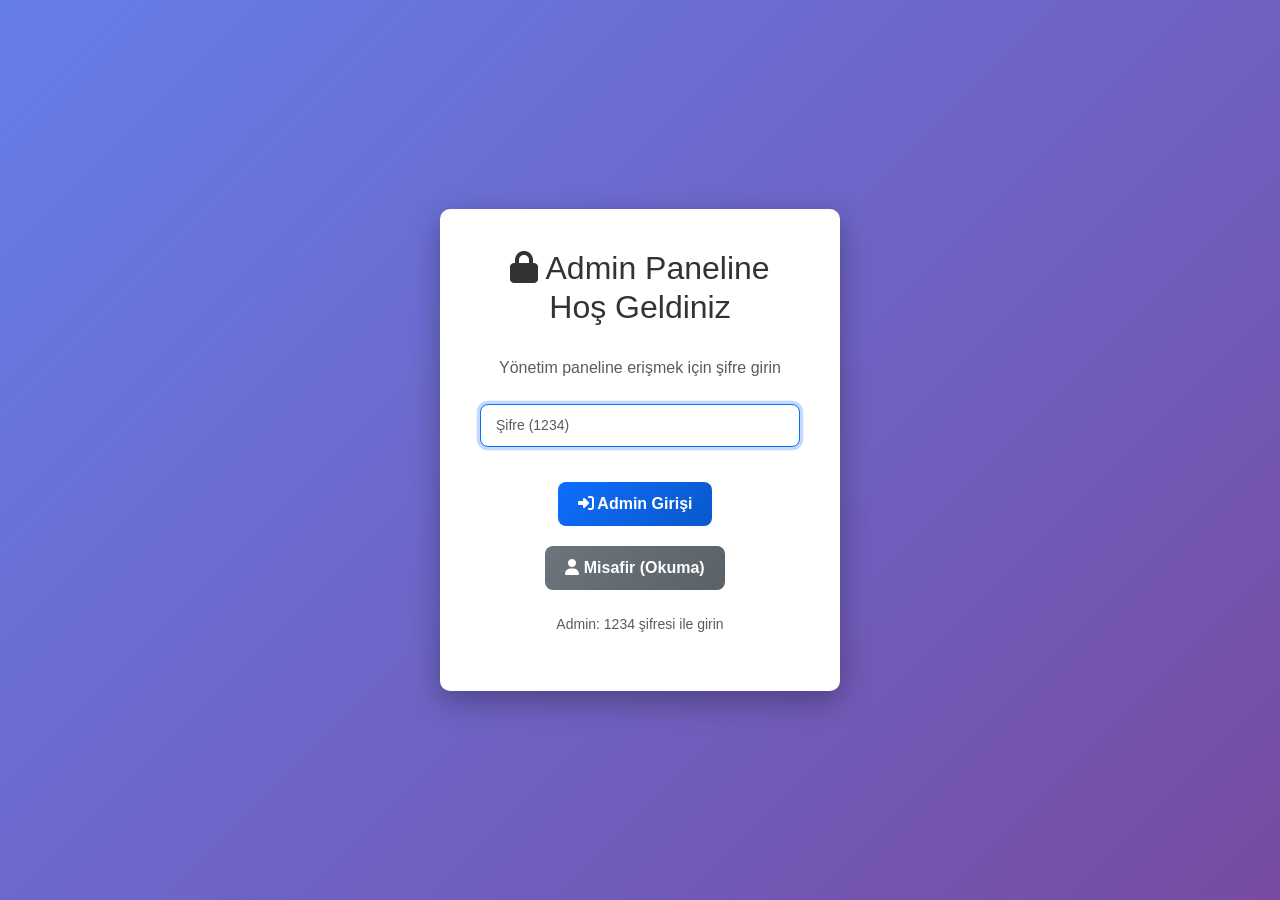
==== commit cf35bbf7: "Add authentication system to admin panel - Password (1234) and guest mode implemented - Admin login " ====
--- a/admin.html
+++ b/admin.html
@@ -1,14 +1,15 @@
 <!doctype html>
 <html lang="tr">
-<head><meta charset="UTF-8"><meta name="viewport" content="width=device-width, initial-scale=1.0"><title>Admin Panel</title><link href="https://cdn.jsdelivr.net/npm/bootstrap@5.3.0/dist/css/bootstrap.min.css" rel="stylesheet"><link href="https://cdnjs.cloudflare.com/ajax/libs/font-awesome/6.4.0/css/all.min.css" rel="stylesheet"><link href="style.css" rel="stylesheet"></head>
+<head><meta charset="UTF-8"><meta name="viewport" content="width=device-width, initial-scale=1.0"><title>Admin Panel</title><link href="https://cdn.jsdelivr.net/npm/bootstrap@5.3.0/dist/css/bootstrap.min.css" rel="stylesheet"><link href="https://cdnjs.cloudflare.com/ajax/libs/font-awesome/6.4.0/css/all.min.css" rel="stylesheet"><link href="style.css" rel="stylesheet"><style>.login-container{display:flex;justify-content:center;align-items:center;height:100vh;background:linear-gradient(135deg,#667eea 0%,#764ba2 100%)}.login-box{background:white;padding:40px;border-radius:10px;box-shadow:0 10px 30px rgba(0,0,0,0.3);width:100%;max-width:400px;text-align:center}.login-box h2{color:#333;margin-bottom:30px}.login-box input{margin-bottom:15px}.login-box button{margin-top:20px;margin-right:10px}.hidden{display:none!important}</style></head>
 <body>
-<div class="wrapper"><nav class="sidebar"><div class="sidebar-header"><h3><i class="fas fa-book"></i> Bookstore</h3></div><ul class="nav flex-column"><li class="nav-item"><a class="nav-link" href="index.html"><i class="fas fa-home"></i> Home</a></li><li class="nav-item"><a class="nav-link active" href="admin.html"><i class="fas fa-lock"></i> Admin</a></li></ul></nav>
-<div class="content"><header class="header"><div class="container-fluid"><div class="row align-items-center"><div class="col-md-6"><h1 class="page-title"><i class="fas fa-cog"></i> Admin Panel</h1></div><div class="col-md-6 text-end"><button class="btn btn-primary btn-sm" onclick="location.href='index.html'"><i class="fas fa-arrow-left"></i> Back</button></div></div></div></header>
-<main><div class="card mb-4"><div class="card-header bg-warning text-dark"><h5 class="mb-0"><i class="fas fa-exclamation-triangle"></i> Management</h5></div><div class="card-body"><button class="btn btn-danger btn-lg me-2" onclick="addTestData()"><i class="fas fa-flask-vial"></i> Add Test Data</button><button class="btn btn-danger btn-lg" onclick="confirmReset()"><i class="fas fa-undo"></i> Reset System</button></div></div>
+<div id="loginContainer" class="login-container"><div class="login-box"><h2><i class="fas fa-lock"></i> Admin Paneline Hoş Geldiniz</h2><p class="text-muted mb-4">Yönetim paneline erişmek için şifre girin</p><input type="password" id="passwordInput" class="form-control" placeholder="Şifre (1234)" onkeypress="if(event.key==='Enter')adminLogin()"><button class="btn btn-primary" onclick="adminLogin()"><i class="fas fa-sign-in-alt"></i> Admin Girişi</button><button class="btn btn-secondary" onclick="guestLogin()"><i class="fas fa-user"></i> Misafir (Okuma)</button><p class="text-muted small mt-4">Admin: 1234 şifresi ile girin</p></div></div>
+<div id="adminPanel" class="hidden"><div class="wrapper"><nav class="sidebar"><div class="sidebar-header"><h3><i class="fas fa-book"></i> Bookstore</h3></div><ul class="nav flex-column"><li class="nav-item"><a class="nav-link" href="index.html"><i class="fas fa-home"></i> Home</a></li><li class="nav-item"><a class="nav-link active" href="admin.html"><i class="fas fa-lock"></i> Admin</a></li></ul></nav>
+<div class="content"><header class="header"><div class="container-fluid"><div class="row align-items-center"><div class="col-md-6"><h1 class="page-title"><i class="fas fa-cog"></i> <span id="roleLabel">Admin</span> Panel</h1></div><div class="col-md-6 text-end"><button class="btn btn-warning btn-sm" onclick="logout()" title="Çıkış Yap"><i class="fas fa-sign-out-alt"></i> Çıkış</button></div></div></div></header>
+<main><div class="card mb-4"><div class="card-header" id="actionHeader"><h5 class="mb-0"><i class="fas fa-exclamation-triangle"></i> Management</h5></div><div class="card-body" id="actionButtons"></div></div>
 <div class="card"><div class="card-header bg-primary text-white"><h5 class="mb-0"><i class="fas fa-list"></i> Books</h5></div><div class="card-body"><div class="table-responsive"><table class="table table-hover" id="booksTable"><thead class="table-light"><tr><th>ID</th><th>Title</th><th>Author</th><th>Price</th><th>Category</th><th>Actions</th></tr></thead><tbody></tbody></table></div></div></div></main>
-<footer class="footer"><div class="container-fluid"><div class="row"><div class="col-md-6"><p class="mb-0">© 2026 Bookstore Dashboard - Admin</p></div><div class="col-md-6 text-end"><button class="btn btn-danger btn-sm" onclick="confirmReset()"><i class="fas fa-undo"></i> Reset</button></div></div></div></footer></div></div>
+<footer class="footer"><div class="container-fluid"><div class="row"><div class="col-md-6"><p class="mb-0">© 2026 Bookstore Dashboard</p></div><div class="col-md-6 text-end"><span id="modeLabel" class="badge bg-info">Admin Mode</span></div></div></div></footer></div></div>
 <div id="toastContainer" class="toast-container"></div>
 <div class="modal fade" id="editModal" tabindex="-1"><div class="modal-dialog"><div class="modal-content"><div class="modal-header bg-primary text-white"><h5 class="modal-title">Edit Book</h5><button type="button" class="btn-close btn-close-white" data-bs-dismiss="modal"></button></div><form id="editForm"><div class="modal-body"><input type="hidden" id="editId"><div class="mb-3"><label class="form-label">Title</label><input type="text" class="form-control" id="editTitle" required></div><div class="mb-3"><label class="form-label">Author</label><input type="text" class="form-control" id="editAuthor" required></div><div class="mb-3"><label class="form-label">Price</label><input type="number" class="form-control" id="editPrice" step="0.01" min="0" max="999.99" required></div><div class="mb-3"><label class="form-label">Category</label><select class="form-select" id="editCategory" required><option>Roman</option><option>Bilim Kurgu</option><option>Tarih</option><option>Biyografi</option><option>Aşçılık</option><option>Bilim</option><option>Çocuk</option><option>Şiir</option><option>Öykü</option><option>İş/Ekonomi</option></select></div><div class="mb-3"><label class="form-label">Cover URL</label><input type="url" class="form-control" id="editCover" required></div></div><div class="modal-footer"><button type="button" class="btn btn-secondary" data-bs-dismiss="modal">Cancel</button><button type="submit" class="btn btn-primary">Save</button></div></form></div></div></div>
 <script src="https://cdn.jsdelivr.net/npm/bootstrap@5.3.0/dist/js/bootstrap.bundle.min.js"></script>
-<script>class BookStore{constructor(){this.storageKey="bookstore_books";this.goldenDataUrl="./golden-data.json";this.books=[]}async init(){try{const stored=localStorage.getItem(this.storageKey);if(stored){this.books=JSON.parse(stored);console.log(`✅ Loaded ${this.books.length} books from storage`)}else{await this.loadGoldenData()}}catch(error){console.error("❌ Init error:",error);await this.loadGoldenData()}}async loadGoldenData(){try{console.log("📥 Loading golden-data.json...");const response=await fetch(this.goldenDataUrl);if(!response.ok)throw new Error(`HTTP ${response.status}`);this.books=await response.json();this.saveToStorage();console.log(`✅ Loaded ${this.books.length} golden books`)}catch(error){console.error("❌ Error loading golden data:",error);this.books=[]}}getBooks(){return this.books}addBook(bookData){const errors=this.validateBook(bookData);if(errors.length>0)throw new Error(errors.join(", "));const newId=this.books.length>0?Math.max(...this.books.map(b=>b.id))+1:1;const newBook={id:newId,title:bookData.title.trim(),author:bookData.author.trim(),price:parseFloat(bookData.price),category:bookData.category,cover:bookData.cover.trim(),sales:[0,0,0,0,0,0,0,0,0,0,0,0]};this.books.push(newBook);this.saveToStorage();console.log(`✅ Book added: "${newBook.title}"`);return newBook}updateBook(id,updateData){const idx=this.books.findIndex(b=>b.id===id);if(idx===-1)throw new Error(`Book ID ${id} not found`);const errors=this.validateBook(updateData);if(errors.length>0)throw new Error(errors.join(", "));this.books[idx]={...this.books[idx],...updateData,id};this.saveToStorage();console.log(`✅ Book updated: ID ${id}`);return this.books[idx]}deleteBook(id){const idx=this.books.findIndex(b=>b.id===id);if(idx===-1)throw new Error(`Book ID ${id} not found`);const deleted=this.books.splice(idx,1)[0];this.saveToStorage();console.log(`✅ Book deleted: "${deleted.title}"`);return deleted}async resetData(){localStorage.removeItem(this.storageKey);this.books=[];await this.loadGoldenData();console.log("✅ Reset to golden state");return this.books}validateBook(book){const errors=[];if(!book.title||book.title.trim().length<3)errors.push("Title 3+ chars");if(!book.author||book.author.trim().length<2)errors.push("Author required");if(!book.price||parseFloat(book.price)<=0||parseFloat(book.price)>999.99)errors.push("Price 0-999.99");const validCats=["Roman","Bilim Kurgu","Tarih","Biyografi","Aşçılık","Bilim","Çocuk","Şiir","Öykü","İş/Ekonomi"];if(!book.category||!validCats.includes(book.category))errors.push("Invalid category");if(!book.cover||!this.isValidUrl(book.cover))errors.push("Invalid cover URL");return errors}isValidUrl(string){try{new URL(string);return true}catch(_){return false}}saveToStorage(){localStorage.setItem(this.storageKey,JSON.stringify(this.books))}getStatistics(){const totalBooks=this.books.length;const totalRevenue=this.books.reduce((sum,b)=>sum+(b.sales.reduce((a,c)=>a+c,0)*b.price),0);const avgPrice=totalBooks>0?this.books.reduce((sum,b)=>sum+b.price,0)/totalBooks:0;const totalSales=this.books.reduce((sum,b)=>sum+b.sales.reduce((a,c)=>a+c,0),0);return{totalBooks,totalRevenue:totalRevenue.toFixed(2),avgPrice:avgPrice.toFixed(2),totalSales}}getMonthlyRevenue(){const monthly=[0,0,0,0,0,0,0,0,0,0,0,0];this.books.forEach(b=>{b.sales.forEach((s,i)=>{monthly[i]+=s*b.price})});return monthly.map(m=>Math.round(m))}}class Toast{static show(message,type="info",duration=4000){const container=document.getElementById("toastContainer");const el=document.createElement("div");el.className=`toast-notification toast-${type}`;el.innerHTML=`<i class="fas fa-${type==="success"?"check-circle":type==="error"?"times-circle":type==="warning"?"exclamation-circle":"info-circle"}"></i><span>${message}</span>`;container.appendChild(el);setTimeout(()=>{el.classList.add("hide");setTimeout(()=>el.remove(),300)},duration)}}const bookStore=new BookStore();async function initApp(){try{await bookStore.init();renderBooks();Toast.show("✨ Admin panel loaded","success")}catch(error){Toast.show("❌ Error: "+error.message,"error");console.error(error)}}function renderBooks(){const tbody=document.querySelector("#booksTable tbody");tbody.innerHTML="";bookStore.getBooks().forEach(book=>{const tr=document.createElement("tr");tr.innerHTML=`<td>${book.id}</td><td><strong>${book.title}</strong></td><td>${book.author}</td><td>$${parseFloat(book.price).toFixed(2)}</td><td><span class="badge bg-info">${book.category}</span></td><td><button class="btn btn-sm btn-warning" onclick="editBook(${book.id})"><i class="fas fa-edit"></i></button><button class="btn btn-sm btn-danger" onclick="deleteBook(${book.id})"><i class="fas fa-trash"></i></button></td>`;tbody.appendChild(tr)})}function editBook(id){const book=bookStore.getBooks().find(b=>b.id===id);if(book){document.getElementById("editId").value=id;document.getElementById("editTitle").value=book.title;document.getElementById("editAuthor").value=book.author;document.getElementById("editPrice").value=book.price;document.getElementById("editCategory").value=book.category;document.getElementById("editCover").value=book.cover;const modal=new bootstrap.Modal(document.getElementById("editModal"));modal.show()}}document.getElementById("editForm").addEventListener("submit",e=>{e.preventDefault();const id=parseInt(document.getElementById("editId").value);try{bookStore.updateBook(id,{title:document.getElementById("editTitle").value,author:document.getElementById("editAuthor").value,price:document.getElementById("editPrice").value,category:document.getElementById("editCategory").value,cover:document.getElementById("editCover").value});renderBooks();bootstrap.Modal.getInstance(document.getElementById("editModal")).hide();Toast.show("✅ Book updated","success")}catch(error){Toast.show("❌ Error: "+error.message,"error")}});function deleteBook(id){if(confirm("Delete this book?")){try{bookStore.deleteBook(id);renderBooks();Toast.show("✅ Book deleted","success")}catch(error){Toast.show("❌ Error: "+error.message,"error")}}}function addTestData(){const testBooks=[{title:"Bozuk Kitap 1",author:"Unknown",price:99999.99,category:"Roman",cover:"https://via.placeholder.com/50x70?text=BROKEN"},{title:"Test Test Test",author:"Admin",price:0.01,category:"Bilim Kurgu",cover:"https://via.placeholder.com/50x70?text=TEST"},{title:"Fake Book",author:"Nobody",price:123.45,category:"Tarih",cover:"https://invalid-image-url-that-will-fail.com/pic.jpg"}];testBooks.forEach(b=>{try{bookStore.addBook(b)}catch(e){console.error(e)}});renderBooks();Toast.show("✅ Test data added - 3 broken books added","warning")}async function confirmReset(){if(confirm("Reset to golden state? All custom data will be lost!")){try{await bookStore.resetData();renderBooks();Toast.show("✅ System reset to golden state","success")}catch(error){Toast.show("❌ Error: "+error.message,"error")}}}document.addEventListener("DOMContentLoaded",initApp);</script>
+<script>let isAdmin=false;const ADMIN_PASSWORD="1234";class BookStore{constructor(){this.storageKey="bookstore_books";this.goldenDataUrl="./golden-data.json";this.books=[]}async init(){try{const stored=localStorage.getItem(this.storageKey);if(stored){this.books=JSON.parse(stored);console.log(`✅ Loaded ${this.books.length} books`)}else{await this.loadGoldenData()}}catch(error){console.error("❌ Init error:",error);await this.loadGoldenData()}}async loadGoldenData(){try{console.log("📥 Loading golden-data.json...");const response=await fetch(this.goldenDataUrl);if(!response.ok)throw new Error(`HTTP ${response.status}`);this.books=await response.json();this.saveToStorage();console.log(`✅ Loaded ${this.books.length} golden books`)}catch(error){console.error("❌ Error loading golden data:",error);this.books=[]}}getBooks(){return this.books}addBook(bookData){const errors=this.validateBook(bookData);if(errors.length>0)throw new Error(errors.join(", "));const newId=this.books.length>0?Math.max(...this.books.map(b=>b.id))+1:1;const newBook={id:newId,title:bookData.title.trim(),author:bookData.author.trim(),price:parseFloat(bookData.price),category:bookData.category,cover:bookData.cover.trim(),sales:[0,0,0,0,0,0,0,0,0,0,0,0]};this.books.push(newBook);this.saveToStorage();console.log(`✅ Book added: "${newBook.title}"`);return newBook}updateBook(id,updateData){const idx=this.books.findIndex(b=>b.id===id);if(idx===-1)throw new Error(`Book ID ${id} not found`);const errors=this.validateBook(updateData);if(errors.length>0)throw new Error(errors.join(", "));this.books[idx]={...this.books[idx],...updateData,id};this.saveToStorage();console.log(`✅ Book updated: ID ${id}`);return this.books[idx]}deleteBook(id){const idx=this.books.findIndex(b=>b.id===id);if(idx===-1)throw new Error(`Book ID ${id} not found`);const deleted=this.books.splice(idx,1)[0];this.saveToStorage();console.log(`✅ Book deleted: "${deleted.title}"`);return deleted}async resetData(){localStorage.removeItem(this.storageKey);this.books=[];await this.loadGoldenData();console.log("✅ Reset to golden state");return this.books}validateBook(book){const errors=[];if(!book.title||book.title.trim().length<3)errors.push("Title 3+ chars");if(!book.author||book.author.trim().length<2)errors.push("Author required");if(!book.price||parseFloat(book.price)<=0||parseFloat(book.price)>999.99)errors.push("Price 0-999.99");const validCats=["Roman","Bilim Kurgu","Tarih","Biyografi","Aşçılık","Bilim","Çocuk","Şiir","Öykü","İş/Ekonomi"];if(!book.category||!validCats.includes(book.category))errors.push("Invalid category");if(!book.cover||!this.isValidUrl(book.cover))errors.push("Invalid cover URL");return errors}isValidUrl(string){try{new URL(string);return true}catch(_){return false}}saveToStorage(){localStorage.setItem(this.storageKey,JSON.stringify(this.books))}}class Toast{static show(message,type="info",duration=4000){const container=document.getElementById("toastContainer");const el=document.createElement("div");el.className=`toast-notification toast-${type}`;el.innerHTML=`<i class="fas fa-${type==="success"?"check-circle":type==="error"?"times-circle":type==="warning"?"exclamation-circle":"info-circle"}"></i><span>${message}</span>`;container.appendChild(el);setTimeout(()=>{el.classList.add("hide");setTimeout(()=>el.remove(),300)},duration)}}const bookStore=new BookStore();function adminLogin(){const pwd=document.getElementById("passwordInput").value;if(pwd===ADMIN_PASSWORD){isAdmin=true;showAdminPanel();Toast.show("✅ Admin olarak giriş yaptınız","success")}else{Toast.show("❌ Şifre yanlış!","error");document.getElementById("passwordInput").value=""}}function guestLogin(){isAdmin=false;showAdminPanel();Toast.show("✅ Misafir olarak giriş yaptınız","info")}function logout(){isAdmin=false;document.getElementById("loginContainer").classList.remove("hidden");document.getElementById("adminPanel").classList.add("hidden");document.getElementById("passwordInput").value="";Toast.show("Çıkış yapıldı","info")}async function showAdminPanel(){document.getElementById("loginContainer").classList.add("hidden");document.getElementById("adminPanel").classList.remove("hidden");document.getElementById("roleLabel").textContent=isAdmin?"Admin":"Misafir";document.getElementById("modeLabel").textContent=isAdmin?"Admin Mode":"Guest Mode";document.getElementById("modeLabel").className=isAdmin?"badge bg-danger":"badge bg-warning";const actionDiv=document.getElementById("actionButtons");if(isAdmin){actionDiv.innerHTML='<button class="btn btn-danger btn-lg me-2" onclick="addTestData()"><i class="fas fa-flask-vial"></i> Add Test Data</button><button class="btn btn-danger btn-lg" onclick="confirmReset()"><i class="fas fa-undo"></i> Reset System</button>'}else{actionDiv.innerHTML='<p class="text-muted">Misafir modunda düzenleme yapılamaz. Sadece kitapları görüntüleyebilirsiniz.</p>'}await bookStore.init();renderBooks()}function renderBooks(){const tbody=document.querySelector("#booksTable tbody");tbody.innerHTML="";bookStore.getBooks().forEach(book=>{const tr=document.createElement("tr");let actions=`<button class="btn btn-sm btn-warning" onclick="editBook(${book.id})"><i class="fas fa-edit"></i></button><button class="btn btn-sm btn-danger" onclick="deleteBook(${book.id})"><i class="fas fa-trash"></i></button>`;if(!isAdmin)actions="<span class='text-muted'>Read-only</span>";tr.innerHTML=`<td>${book.id}</td><td><strong>${book.title}</strong></td><td>${book.author}</td><td>$${parseFloat(book.price).toFixed(2)}</td><td><span class="badge bg-info">${book.category}</span></td><td>${actions}</td>`;tbody.appendChild(tr)})}function editBook(id){if(!isAdmin){Toast.show("❌ Misafı modu: Düzenleme yapılamaz","warning");return}const book=bookStore.getBooks().find(b=>b.id===id);if(book){document.getElementById("editId").value=id;document.getElementById("editTitle").value=book.title;document.getElementById("editAuthor").value=book.author;document.getElementById("editPrice").value=book.price;document.getElementById("editCategory").value=book.category;document.getElementById("editCover").value=book.cover;const modal=new bootstrap.Modal(document.getElementById("editModal"));modal.show()}}document.getElementById("editForm").addEventListener("submit",e=>{e.preventDefault();const id=parseInt(document.getElementById("editId").value);try{bookStore.updateBook(id,{title:document.getElementById("editTitle").value,author:document.getElementById("editAuthor").value,price:document.getElementById("editPrice").value,category:document.getElementById("editCategory").value,cover:document.getElementById("editCover").value});renderBooks();bootstrap.Modal.getInstance(document.getElementById("editModal")).hide();Toast.show("✅ Book updated","success")}catch(error){Toast.show("❌ Error: "+error.message,"error")}});function deleteBook(id){if(!isAdmin){Toast.show("❌ Misafir modu: Silme yapılamaz","warning");return}if(confirm("Delete this book?")){try{bookStore.deleteBook(id);renderBooks();Toast.show("✅ Book deleted","success")}catch(error){Toast.show("❌ Error: "+error.message,"error")}}}function addTestData(){const testBooks=[{title:"Bozuk Kitap 1",author:"Unknown",price:99999.99,category:"Roman",cover:"https://via.placeholder.com/50x70?text=BROKEN"},{title:"Test Test Test",author:"Admin",price:0.01,category:"Bilim Kurgu",cover:"https://via.placeholder.com/50x70?text=TEST"},{title:"Fake Book",author:"Nobody",price:123.45,category:"Tarih",cover:"https://invalid-image-url-that-will-fail.com/pic.jpg"}];testBooks.forEach(b=>{try{bookStore.addBook(b)}catch(e){console.error(e)}});renderBooks();Toast.show("✅ Test data added","warning")}async function confirmReset(){if(confirm("Reset to golden state?")){try{await bookStore.resetData();renderBooks();Toast.show("✅ System reset!","success")}catch(error){Toast.show("❌ Error: "+error.message,"error")}}}document.addEventListener("DOMContentLoaded",()=>{document.getElementById("passwordInput").focus()});</script>
 </body></html>
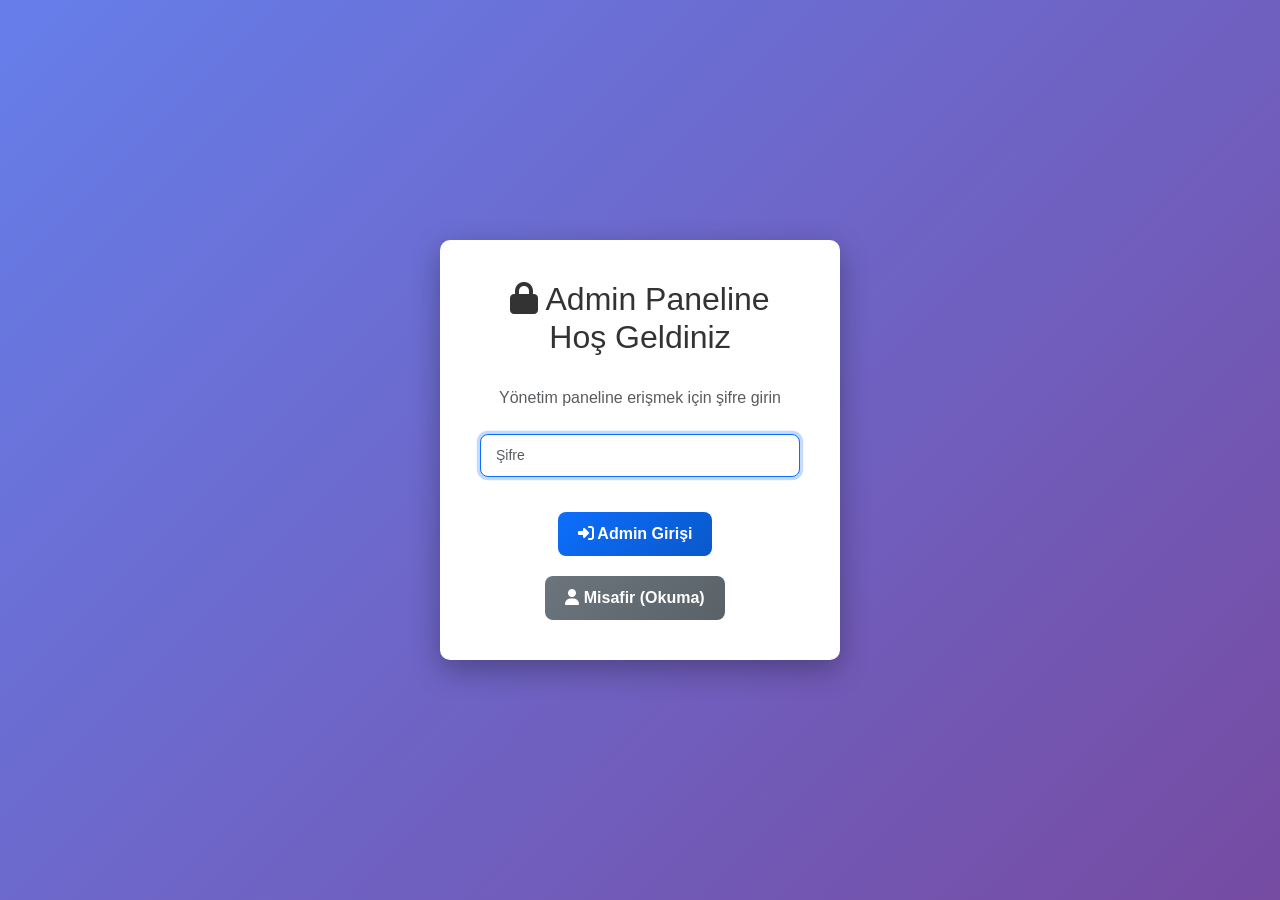
==== commit 8a833814: "Remove password hint from login screen for security - Removed "Admin: 1234 şifresi ile girin" hint t" ====
--- a/admin.html
+++ b/admin.html
@@ -2,7 +2,7 @@
 <html lang="tr">
 <head><meta charset="UTF-8"><meta name="viewport" content="width=device-width, initial-scale=1.0"><title>Admin Panel</title><link href="https://cdn.jsdelivr.net/npm/bootstrap@5.3.0/dist/css/bootstrap.min.css" rel="stylesheet"><link href="https://cdnjs.cloudflare.com/ajax/libs/font-awesome/6.4.0/css/all.min.css" rel="stylesheet"><link href="style.css" rel="stylesheet"><style>.login-container{display:flex;justify-content:center;align-items:center;height:100vh;background:linear-gradient(135deg,#667eea 0%,#764ba2 100%)}.login-box{background:white;padding:40px;border-radius:10px;box-shadow:0 10px 30px rgba(0,0,0,0.3);width:100%;max-width:400px;text-align:center}.login-box h2{color:#333;margin-bottom:30px}.login-box input{margin-bottom:15px}.login-box button{margin-top:20px;margin-right:10px}.hidden{display:none!important}</style></head>
 <body>
-<div id="loginContainer" class="login-container"><div class="login-box"><h2><i class="fas fa-lock"></i> Admin Paneline Hoş Geldiniz</h2><p class="text-muted mb-4">Yönetim paneline erişmek için şifre girin</p><input type="password" id="passwordInput" class="form-control" placeholder="Şifre (1234)" onkeypress="if(event.key==='Enter')adminLogin()"><button class="btn btn-primary" onclick="adminLogin()"><i class="fas fa-sign-in-alt"></i> Admin Girişi</button><button class="btn btn-secondary" onclick="guestLogin()"><i class="fas fa-user"></i> Misafir (Okuma)</button><p class="text-muted small mt-4">Admin: 1234 şifresi ile girin</p></div></div>
+<div id="loginContainer" class="login-container"><div class="login-box"><h2><i class="fas fa-lock"></i> Admin Paneline Hoş Geldiniz</h2><p class="text-muted mb-4">Yönetim paneline erişmek için şifre girin</p><input type="password" id="passwordInput" class="form-control" placeholder="Şifre" onkeypress="if(event.key==='Enter')adminLogin()"><button class="btn btn-primary" onclick="adminLogin()"><i class="fas fa-sign-in-alt"></i> Admin Girişi</button><button class="btn btn-secondary" onclick="guestLogin()"><i class="fas fa-user"></i> Misafir (Okuma)</button></div></div>
 <div id="adminPanel" class="hidden"><div class="wrapper"><nav class="sidebar"><div class="sidebar-header"><h3><i class="fas fa-book"></i> Bookstore</h3></div><ul class="nav flex-column"><li class="nav-item"><a class="nav-link" href="index.html"><i class="fas fa-home"></i> Home</a></li><li class="nav-item"><a class="nav-link active" href="admin.html"><i class="fas fa-lock"></i> Admin</a></li></ul></nav>
 <div class="content"><header class="header"><div class="container-fluid"><div class="row align-items-center"><div class="col-md-6"><h1 class="page-title"><i class="fas fa-cog"></i> <span id="roleLabel">Admin</span> Panel</h1></div><div class="col-md-6 text-end"><button class="btn btn-warning btn-sm" onclick="logout()" title="Çıkış Yap"><i class="fas fa-sign-out-alt"></i> Çıkış</button></div></div></div></header>
 <main><div class="card mb-4"><div class="card-header" id="actionHeader"><h5 class="mb-0"><i class="fas fa-exclamation-triangle"></i> Management</h5></div><div class="card-body" id="actionButtons"></div></div>
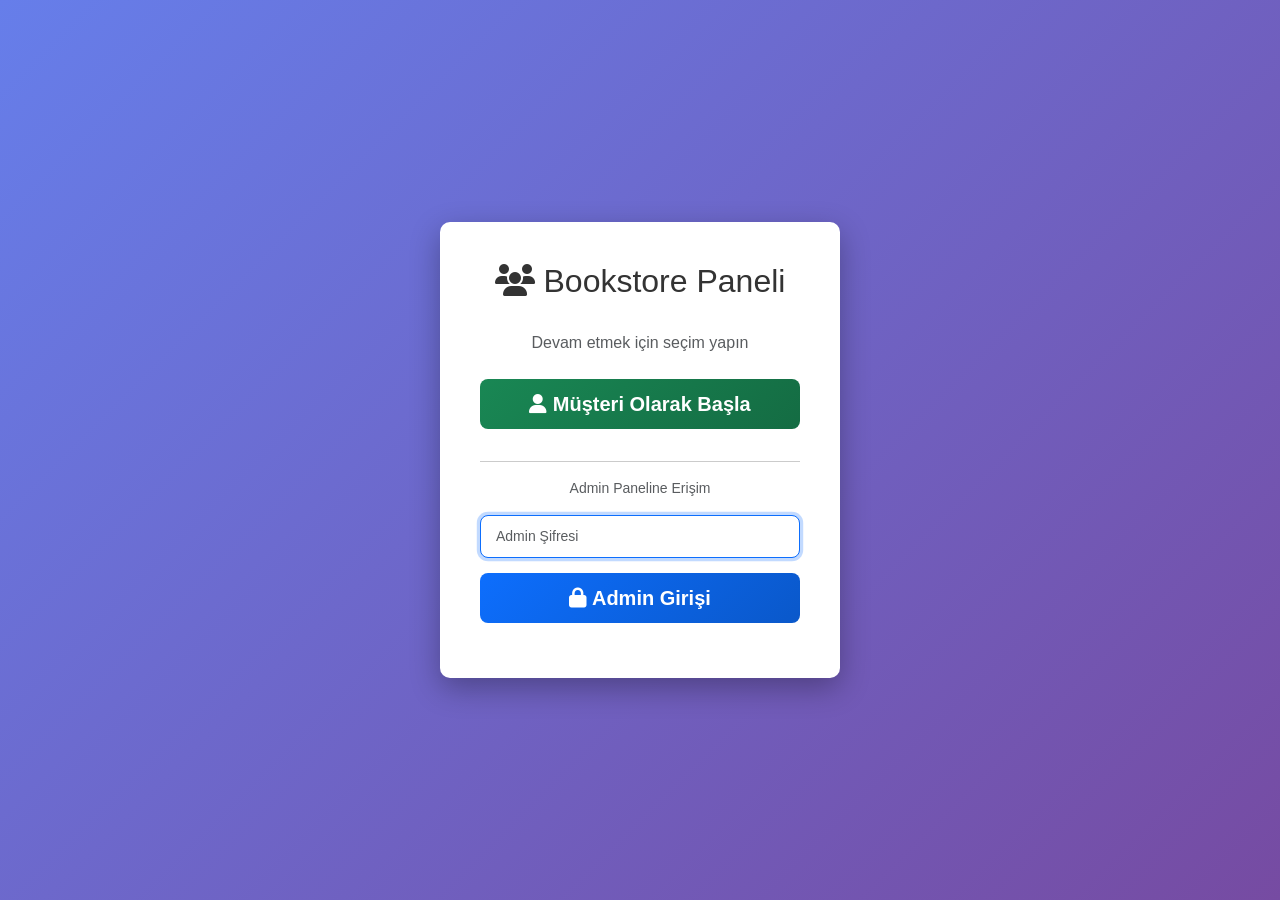
==== commit d077508a: "fix(index.html): tablo başlıkları ile sütunları hizala, Action sütununu Sepete Ekle butonu olarak dü" ====
--- a/admin.html
+++ b/admin.html
@@ -1,15 +1,537 @@
-<!doctype html>
+<!DOCTYPE html>
 <html lang="tr">
-<head><meta charset="UTF-8"><meta name="viewport" content="width=device-width, initial-scale=1.0"><title>Admin Panel</title><link href="https://cdn.jsdelivr.net/npm/bootstrap@5.3.0/dist/css/bootstrap.min.css" rel="stylesheet"><link href="https://cdnjs.cloudflare.com/ajax/libs/font-awesome/6.4.0/css/all.min.css" rel="stylesheet"><link href="style.css" rel="stylesheet"><style>.login-container{display:flex;justify-content:center;align-items:center;height:100vh;background:linear-gradient(135deg,#667eea 0%,#764ba2 100%)}.login-box{background:white;padding:40px;border-radius:10px;box-shadow:0 10px 30px rgba(0,0,0,0.3);width:100%;max-width:400px;text-align:center}.login-box h2{color:#333;margin-bottom:30px}.login-box input{margin-bottom:15px}.login-box button{margin-top:20px;margin-right:10px}.hidden{display:none!important}</style></head>
+<head>
+  <meta charset="UTF-8">
+  <meta name="viewport" content="width=device-width, initial-scale=1.0">
+  <title>Admin Panel - Bookstore</title>
+  <link href="https://cdn.jsdelivr.net/npm/bootstrap@5.3.0/dist/css/bootstrap.min.css" rel="stylesheet">
+  <link href="https://cdnjs.cloudflare.com/ajax/libs/font-awesome/6.4.0/css/all.min.css" rel="stylesheet">
+  <link href="./css/style.css" rel="stylesheet">
+  <style>
+    .login-container {
+      display: flex;
+      justify-content: center;
+      align-items: center;
+      height: 100vh;
+      background: linear-gradient(135deg, #667eea 0%, #764ba2 100%);
+    }
+    .login-box {
+      background: white;
+      padding: 40px;
+      border-radius: 10px;
+      box-shadow: 0 10px 30px rgba(0,0,0,0.3);
+      width: 100%;
+      max-width: 400px;
+      text-align: center;
+    }
+    .login-box h2 {
+      color: #333;
+      margin-bottom: 30px;
+    }
+    .login-box input, .login-box button {
+      margin-bottom: 15px;
+    }
+    .hidden {
+      display: none !important;
+    }
+    .admin-header {
+      background: linear-gradient(135deg, #667eea 0%, #764ba2 100%);
+      color: white;
+      padding: 20px;
+      display: flex;
+      justify-content: space-between;
+      align-items: center;
+    }
+    .admin-header h1 {
+      margin: 0;
+      font-size: 24px;
+    }
+  </style>
+</head>
 <body>
-<div id="loginContainer" class="login-container"><div class="login-box"><h2><i class="fas fa-lock"></i> Admin Paneline Hoş Geldiniz</h2><p class="text-muted mb-4">Yönetim paneline erişmek için şifre girin</p><input type="password" id="passwordInput" class="form-control" placeholder="Şifre" onkeypress="if(event.key==='Enter')adminLogin()"><button class="btn btn-primary" onclick="adminLogin()"><i class="fas fa-sign-in-alt"></i> Admin Girişi</button><button class="btn btn-secondary" onclick="guestLogin()"><i class="fas fa-user"></i> Misafir (Okuma)</button></div></div>
-<div id="adminPanel" class="hidden"><div class="wrapper"><nav class="sidebar"><div class="sidebar-header"><h3><i class="fas fa-book"></i> Bookstore</h3></div><ul class="nav flex-column"><li class="nav-item"><a class="nav-link" href="index.html"><i class="fas fa-home"></i> Home</a></li><li class="nav-item"><a class="nav-link active" href="admin.html"><i class="fas fa-lock"></i> Admin</a></li></ul></nav>
-<div class="content"><header class="header"><div class="container-fluid"><div class="row align-items-center"><div class="col-md-6"><h1 class="page-title"><i class="fas fa-cog"></i> <span id="roleLabel">Admin</span> Panel</h1></div><div class="col-md-6 text-end"><button class="btn btn-warning btn-sm" onclick="logout()" title="Çıkış Yap"><i class="fas fa-sign-out-alt"></i> Çıkış</button></div></div></div></header>
-<main><div class="card mb-4"><div class="card-header" id="actionHeader"><h5 class="mb-0"><i class="fas fa-exclamation-triangle"></i> Management</h5></div><div class="card-body" id="actionButtons"></div></div>
-<div class="card"><div class="card-header bg-primary text-white"><h5 class="mb-0"><i class="fas fa-list"></i> Books</h5></div><div class="card-body"><div class="table-responsive"><table class="table table-hover" id="booksTable"><thead class="table-light"><tr><th>ID</th><th>Title</th><th>Author</th><th>Price</th><th>Category</th><th>Actions</th></tr></thead><tbody></tbody></table></div></div></div></main>
-<footer class="footer"><div class="container-fluid"><div class="row"><div class="col-md-6"><p class="mb-0">© 2026 Bookstore Dashboard</p></div><div class="col-md-6 text-end"><span id="modeLabel" class="badge bg-info">Admin Mode</span></div></div></div></footer></div></div>
-<div id="toastContainer" class="toast-container"></div>
-<div class="modal fade" id="editModal" tabindex="-1"><div class="modal-dialog"><div class="modal-content"><div class="modal-header bg-primary text-white"><h5 class="modal-title">Edit Book</h5><button type="button" class="btn-close btn-close-white" data-bs-dismiss="modal"></button></div><form id="editForm"><div class="modal-body"><input type="hidden" id="editId"><div class="mb-3"><label class="form-label">Title</label><input type="text" class="form-control" id="editTitle" required></div><div class="mb-3"><label class="form-label">Author</label><input type="text" class="form-control" id="editAuthor" required></div><div class="mb-3"><label class="form-label">Price</label><input type="number" class="form-control" id="editPrice" step="0.01" min="0" max="999.99" required></div><div class="mb-3"><label class="form-label">Category</label><select class="form-select" id="editCategory" required><option>Roman</option><option>Bilim Kurgu</option><option>Tarih</option><option>Biyografi</option><option>Aşçılık</option><option>Bilim</option><option>Çocuk</option><option>Şiir</option><option>Öykü</option><option>İş/Ekonomi</option></select></div><div class="mb-3"><label class="form-label">Cover URL</label><input type="url" class="form-control" id="editCover" required></div></div><div class="modal-footer"><button type="button" class="btn btn-secondary" data-bs-dismiss="modal">Cancel</button><button type="submit" class="btn btn-primary">Save</button></div></form></div></div></div>
-<script src="https://cdn.jsdelivr.net/npm/bootstrap@5.3.0/dist/js/bootstrap.bundle.min.js"></script>
-<script>let isAdmin=false;const ADMIN_PASSWORD="1234";class BookStore{constructor(){this.storageKey="bookstore_books";this.goldenDataUrl="./golden-data.json";this.books=[]}async init(){try{const stored=localStorage.getItem(this.storageKey);if(stored){this.books=JSON.parse(stored);console.log(`✅ Loaded ${this.books.length} books`)}else{await this.loadGoldenData()}}catch(error){console.error("❌ Init error:",error);await this.loadGoldenData()}}async loadGoldenData(){try{console.log("📥 Loading golden-data.json...");const response=await fetch(this.goldenDataUrl);if(!response.ok)throw new Error(`HTTP ${response.status}`);this.books=await response.json();this.saveToStorage();console.log(`✅ Loaded ${this.books.length} golden books`)}catch(error){console.error("❌ Error loading golden data:",error);this.books=[]}}getBooks(){return this.books}addBook(bookData){const errors=this.validateBook(bookData);if(errors.length>0)throw new Error(errors.join(", "));const newId=this.books.length>0?Math.max(...this.books.map(b=>b.id))+1:1;const newBook={id:newId,title:bookData.title.trim(),author:bookData.author.trim(),price:parseFloat(bookData.price),category:bookData.category,cover:bookData.cover.trim(),sales:[0,0,0,0,0,0,0,0,0,0,0,0]};this.books.push(newBook);this.saveToStorage();console.log(`✅ Book added: "${newBook.title}"`);return newBook}updateBook(id,updateData){const idx=this.books.findIndex(b=>b.id===id);if(idx===-1)throw new Error(`Book ID ${id} not found`);const errors=this.validateBook(updateData);if(errors.length>0)throw new Error(errors.join(", "));this.books[idx]={...this.books[idx],...updateData,id};this.saveToStorage();console.log(`✅ Book updated: ID ${id}`);return this.books[idx]}deleteBook(id){const idx=this.books.findIndex(b=>b.id===id);if(idx===-1)throw new Error(`Book ID ${id} not found`);const deleted=this.books.splice(idx,1)[0];this.saveToStorage();console.log(`✅ Book deleted: "${deleted.title}"`);return deleted}async resetData(){localStorage.removeItem(this.storageKey);this.books=[];await this.loadGoldenData();console.log("✅ Reset to golden state");return this.books}validateBook(book){const errors=[];if(!book.title||book.title.trim().length<3)errors.push("Title 3+ chars");if(!book.author||book.author.trim().length<2)errors.push("Author required");if(!book.price||parseFloat(book.price)<=0||parseFloat(book.price)>999.99)errors.push("Price 0-999.99");const validCats=["Roman","Bilim Kurgu","Tarih","Biyografi","Aşçılık","Bilim","Çocuk","Şiir","Öykü","İş/Ekonomi"];if(!book.category||!validCats.includes(book.category))errors.push("Invalid category");if(!book.cover||!this.isValidUrl(book.cover))errors.push("Invalid cover URL");return errors}isValidUrl(string){try{new URL(string);return true}catch(_){return false}}saveToStorage(){localStorage.setItem(this.storageKey,JSON.stringify(this.books))}}class Toast{static show(message,type="info",duration=4000){const container=document.getElementById("toastContainer");const el=document.createElement("div");el.className=`toast-notification toast-${type}`;el.innerHTML=`<i class="fas fa-${type==="success"?"check-circle":type==="error"?"times-circle":type==="warning"?"exclamation-circle":"info-circle"}"></i><span>${message}</span>`;container.appendChild(el);setTimeout(()=>{el.classList.add("hide");setTimeout(()=>el.remove(),300)},duration)}}const bookStore=new BookStore();function adminLogin(){const pwd=document.getElementById("passwordInput").value;if(pwd===ADMIN_PASSWORD){isAdmin=true;showAdminPanel();Toast.show("✅ Admin olarak giriş yaptınız","success")}else{Toast.show("❌ Şifre yanlış!","error");document.getElementById("passwordInput").value=""}}function guestLogin(){isAdmin=false;showAdminPanel();Toast.show("✅ Misafir olarak giriş yaptınız","info")}function logout(){isAdmin=false;document.getElementById("loginContainer").classList.remove("hidden");document.getElementById("adminPanel").classList.add("hidden");document.getElementById("passwordInput").value="";Toast.show("Çıkış yapıldı","info")}async function showAdminPanel(){document.getElementById("loginContainer").classList.add("hidden");document.getElementById("adminPanel").classList.remove("hidden");document.getElementById("roleLabel").textContent=isAdmin?"Admin":"Misafir";document.getElementById("modeLabel").textContent=isAdmin?"Admin Mode":"Guest Mode";document.getElementById("modeLabel").className=isAdmin?"badge bg-danger":"badge bg-warning";const actionDiv=document.getElementById("actionButtons");if(isAdmin){actionDiv.innerHTML='<button class="btn btn-danger btn-lg me-2" onclick="addTestData()"><i class="fas fa-flask-vial"></i> Add Test Data</button><button class="btn btn-danger btn-lg" onclick="confirmReset()"><i class="fas fa-undo"></i> Reset System</button>'}else{actionDiv.innerHTML='<p class="text-muted">Misafir modunda düzenleme yapılamaz. Sadece kitapları görüntüleyebilirsiniz.</p>'}await bookStore.init();renderBooks()}function renderBooks(){const tbody=document.querySelector("#booksTable tbody");tbody.innerHTML="";bookStore.getBooks().forEach(book=>{const tr=document.createElement("tr");let actions=`<button class="btn btn-sm btn-warning" onclick="editBook(${book.id})"><i class="fas fa-edit"></i></button><button class="btn btn-sm btn-danger" onclick="deleteBook(${book.id})"><i class="fas fa-trash"></i></button>`;if(!isAdmin)actions="<span class='text-muted'>Read-only</span>";tr.innerHTML=`<td>${book.id}</td><td><strong>${book.title}</strong></td><td>${book.author}</td><td>$${parseFloat(book.price).toFixed(2)}</td><td><span class="badge bg-info">${book.category}</span></td><td>${actions}</td>`;tbody.appendChild(tr)})}function editBook(id){if(!isAdmin){Toast.show("❌ Misafı modu: Düzenleme yapılamaz","warning");return}const book=bookStore.getBooks().find(b=>b.id===id);if(book){document.getElementById("editId").value=id;document.getElementById("editTitle").value=book.title;document.getElementById("editAuthor").value=book.author;document.getElementById("editPrice").value=book.price;document.getElementById("editCategory").value=book.category;document.getElementById("editCover").value=book.cover;const modal=new bootstrap.Modal(document.getElementById("editModal"));modal.show()}}document.getElementById("editForm").addEventListener("submit",e=>{e.preventDefault();const id=parseInt(document.getElementById("editId").value);try{bookStore.updateBook(id,{title:document.getElementById("editTitle").value,author:document.getElementById("editAuthor").value,price:document.getElementById("editPrice").value,category:document.getElementById("editCategory").value,cover:document.getElementById("editCover").value});renderBooks();bootstrap.Modal.getInstance(document.getElementById("editModal")).hide();Toast.show("✅ Book updated","success")}catch(error){Toast.show("❌ Error: "+error.message,"error")}});function deleteBook(id){if(!isAdmin){Toast.show("❌ Misafir modu: Silme yapılamaz","warning");return}if(confirm("Delete this book?")){try{bookStore.deleteBook(id);renderBooks();Toast.show("✅ Book deleted","success")}catch(error){Toast.show("❌ Error: "+error.message,"error")}}}function addTestData(){const testBooks=[{title:"Bozuk Kitap 1",author:"Unknown",price:99999.99,category:"Roman",cover:"https://via.placeholder.com/50x70?text=BROKEN"},{title:"Test Test Test",author:"Admin",price:0.01,category:"Bilim Kurgu",cover:"https://via.placeholder.com/50x70?text=TEST"},{title:"Fake Book",author:"Nobody",price:123.45,category:"Tarih",cover:"https://invalid-image-url-that-will-fail.com/pic.jpg"}];testBooks.forEach(b=>{try{bookStore.addBook(b)}catch(e){console.error(e)}});renderBooks();Toast.show("✅ Test data added","warning")}async function confirmReset(){if(confirm("Reset to golden state?")){try{await bookStore.resetData();renderBooks();Toast.show("✅ System reset!","success")}catch(error){Toast.show("❌ Error: "+error.message,"error")}}}document.addEventListener("DOMContentLoaded",()=>{document.getElementById("passwordInput").focus()});</script>
-</body></html>
+  <!-- Login Screen -->
+  <div id="loginScreen" class="login-container">
+    <div class="login-box">
+      <h2><i class="fas fa-users"></i> Bookstore Paneli</h2>
+      <p class="text-muted mb-4">Devam etmek için seçim yapın</p>
+      
+      <button class="btn btn-success btn-lg w-100 mb-3" onclick="startAsUser()">
+        <i class="fas fa-user"></i> Müşteri Olarak Başla
+      </button>
+      
+      <hr>
+      
+      <p class="text-muted small mb-3">Admin Paneline Erişim</p>
+      <input type="password" id="passwordInput" class="form-control" placeholder="Admin Şifresi" 
+             onkeypress="if(event.key==='Enter')adminLogin()">
+      <button class="btn btn-primary btn-lg w-100" onclick="adminLogin()">
+        <i class="fas fa-lock"></i> Admin Girişi
+      </button>
+    </div>
+  </div>
+
+  <!-- Admin Panel -->
+  <div id="adminPanel" class="hidden">
+    <div class="admin-header">
+      <h1><i class="fas fa-cog"></i> Admin Panel</h1>
+      <div>
+        <button class="btn btn-warning btn-sm me-2" onclick="goHome()">
+          <i class="fas fa-arrow-left"></i> Ana Sayfa
+        </button>
+        <button class="btn btn-danger btn-sm" onclick="logout()">
+          <i class="fas fa-sign-out-alt"></i> Çıkış
+        </button>
+      </div>
+    </div>
+
+    <div class="container mt-4">
+      <!-- Management Actions -->
+      <div class="card mb-4">
+        <div class="card-header bg-primary text-white">
+          <h5 class="mb-0"><i class="fas fa-tools"></i> Yönetim İşlemleri</h5>
+        </div>
+        <div class="card-body">
+          <button class="btn btn-success me-2" onclick="addRandomBooks()">
+            <i class="fas fa-plus-circle"></i> Rastgele Kitap Ekle
+          </button>
+          <button class="btn btn-danger" onclick="confirmReset()">
+            <i class="fas fa-redo"></i> Sistemi Sıfırla
+          </button>
+        </div>
+      </div>
+
+      <!-- Books Table -->
+      <div class="card">
+        <div class="card-header bg-primary text-white">
+          <h5 class="mb-0"><i class="fas fa-book"></i> Kitaplar</h5>
+        </div>
+        <div class="card-body">
+          <div class="table-responsive">
+            <table class="table table-hover" id="booksTable">
+              <thead class="table-light">
+                <tr>
+                  <th>ID</th>
+                  <th>Başlık</th>
+                  <th>Yazar</th>
+                  <th>Fiyat</th>
+                  <th>Kategori</th>
+                  <th>İşlemler</th>
+                </tr>
+              </thead>
+              <tbody></tbody>
+            </table>
+          </div>
+        </div>
+      </div>
+    </div>
+
+    <!-- Edit Modal -->
+    <div class="modal fade" id="editModal" tabindex="-1">
+      <div class="modal-dialog">
+        <div class="modal-content">
+          <div class="modal-header bg-primary text-white">
+            <h5 class="modal-title">Kitabı Düzenle</h5>
+            <button type="button" class="btn-close btn-close-white" data-bs-dismiss="modal"></button>
+          </div>
+          <form id="editForm">
+            <div class="modal-body">
+              <input type="hidden" id="editId">
+              <div class="mb-3">
+                <label class="form-label">Başlık</label>
+                <input type="text" class="form-control" id="editTitle" required>
+              </div>
+              <div class="mb-3">
+                <label class="form-label">Yazar</label>
+                <input type="text" class="form-control" id="editAuthor" required>
+              </div>
+              <div class="mb-3">
+                <label class="form-label">Fiyat</label>
+                <input type="number" class="form-control" id="editPrice" step="0.01" min="0" max="999.99" required>
+              </div>
+              <div class="mb-3">
+                <label class="form-label">Kategori</label>
+                <select class="form-select" id="editCategory" required>
+                  <option>Roman</option>
+                  <option>Bilim Kurgu</option>
+                  <option>Tarih</option>
+                  <option>Biyografi</option>
+                  <option>Aşçılık</option>
+                  <option>Bilim</option>
+                  <option>Çocuk</option>
+                  <option>Şiir</option>
+                  <option>Öykü</option>
+                  <option>İş/Ekonomi</option>
+                </select>
+              </div>
+              <div class="mb-3">
+                <label class="form-label">Kapak URL</label>
+                <input type="url" class="form-control" id="editCover" required>
+              </div>
+            </div>
+            <div class="modal-footer">
+              <button type="button" class="btn btn-secondary" data-bs-dismiss="modal">İptal</button>
+              <button type="submit" class="btn btn-primary">Kaydet</button>
+            </div>
+          </form>
+        </div>
+      </div>
+    </div>
+  </div>
+
+  <!-- Toast Container -->
+  <div id="toastContainer" class="toast-container"></div>
+
+  <script src="https://cdn.jsdelivr.net/npm/bootstrap@5.3.0/dist/js/bootstrap.bundle.min.js"></script>
+  <script>
+    const ADMIN_PASSWORD = "123";
+    let isAdmin = false;
+    let bookStore = null;
+
+    // BookStore Class
+    class BookStore {
+      constructor() {
+        this.storageKey = "bookstore_books";
+        this.versionKey = "bookstore_books_version";
+        this.currentVersion = "2";
+        this.goldenDataUrl = "./data/golden-data.json";
+        this.books = [];
+      }
+
+      async init() {
+        try {
+          const storedVersion = localStorage.getItem(this.versionKey);
+          const storedData = localStorage.getItem(this.storageKey);
+          if (storedData && storedVersion === this.currentVersion) {
+            const parsed = JSON.parse(storedData);
+            if (Array.isArray(parsed) && parsed.length > 0) {
+              this.books = parsed;
+              console.log(`✅ Loaded ${this.books.length} books from localStorage`);
+              return;
+            }
+          }
+
+          console.warn("⚠️ Reloading golden data...");
+          localStorage.removeItem(this.storageKey);
+          localStorage.setItem(this.versionKey, this.currentVersion);
+          await this.loadGoldenData();
+        } catch (error) {
+          console.error("❌ Error during init:", error);
+          await this.loadGoldenData();
+        }
+      }
+
+      async loadGoldenData() {
+        if (window.location.protocol === "file:") {
+          console.warn("⚠️ File protocol detected, using fallback books.");
+          this.books = this.getFallbackBooks();
+          this.saveToStorage();
+          return;
+        }
+
+        const candidateUrls = [
+          "./data/golden-data.json",
+          "data/golden-data.json",
+        ];
+
+        for (const url of candidateUrls) {
+          try {
+            const response = await fetch(url);
+            if (!response.ok) continue;
+            this.books = await response.json();
+            this.saveToStorage();
+            console.log(`✅ Loaded ${this.books.length} books`);
+            return;
+          } catch (error) {
+            console.warn(`❌ Error fetching ${url}:`, error);
+          }
+        }
+
+        this.books = this.getFallbackBooks();
+        this.saveToStorage();
+      }
+
+      getFallbackBooks() {
+        return [
+          { id: 1, title: "Suç ve Ceza", author: "Fyodor Dostoyevski", price: 45.0, category: "Roman", cover: "https://via.placeholder.com/80x120?text=Suç+ve+Ceza", sales: [120, 135, 140, 155, 148, 165, 172, 180, 195, 210, 225, 240] },
+          { id: 2, title: "Beyaz Gemi", author: "Cengiz Aytmatov", price: 38.5, category: "Roman", cover: "https://via.placeholder.com/80x120?text=Beyaz+Gemi", sales: [110, 125, 135, 145, 155, 160, 168, 175, 185, 200, 215, 230] },
+          { id: 3, title: "Dune", author: "Frank Herbert", price: 52.0, category: "Bilim Kurgu", cover: "https://via.placeholder.com/80x120?text=Dune", sales: [95, 108, 120, 135, 145, 158, 165, 178, 190, 205, 220, 235] },
+          { id: 4, title: "İstanbul Anıları", author: "Orhan Pamuk", price: 42.75, category: "Biyografi", cover: "https://via.placeholder.com/80x120?text=İstanbul", sales: [100, 112, 125, 138, 150, 162, 175, 188, 200, 215, 228, 240] },
+          { id: 5, title: "1984", author: "George Orwell", price: 38.0, category: "Roman", cover: "https://via.placeholder.com/80x120?text=1984", sales: [130, 145, 155, 168, 175, 185, 195, 205, 220, 235, 248, 260] },
+          { id: 6, title: "Osmanlı Tarihi", author: "Prof. Dr. İlber Ortaylı", price: 55.0, category: "Tarih", cover: "https://via.placeholder.com/80x120?text=Osmanlı", sales: [85, 98, 110, 125, 135, 148, 160, 170, 185, 198, 210, 225] },
+          { id: 7, title: "Yüzüklerin Efendisi", author: "J.R.R. Tolkien", price: 48.5, category: "Roman", cover: "https://via.placeholder.com/80x120?text=Yüzükler", sales: [140, 155, 168, 180, 190, 205, 218, 230, 245, 258, 270, 285] },
+          { id: 8, title: "Gurme Mutfağı", author: "Müge Arpacı", price: 35.5, category: "Aşçılık", cover: "https://via.placeholder.com/80x120?text=Gurme", sales: [75, 88, 100, 112, 125, 138, 150, 162, 175, 188, 200, 215] },
+          { id: 9, title: "Evrim Teorisi", author: "Charles Darwin", price: 44.0, category: "Bilim", cover: "https://via.placeholder.com/80x120?text=Evrim", sales: [90, 105, 120, 132, 145, 158, 170, 182, 195, 208, 220, 235] },
+          { id: 10, title: "Hayal Gücü", author: "J.K. Rowling", price: 40.0, category: "Çocuk", cover: "https://via.placeholder.com/80x120?text=Hayal", sales: [120, 135, 148, 160, 175, 188, 200, 215, 228, 240, 255, 270] }
+        ];
+      }
+
+      getBooks() {
+        return this.books;
+      }
+
+      addBook(bookData) {
+        const errors = this.validateBook(bookData);
+        if (errors.length > 0) throw new Error(errors.join(", "));
+
+        const newId = this.books.length > 0 ? Math.max(...this.books.map(b => b.id)) + 1 : 1;
+        const newBook = {
+          id: newId,
+          title: bookData.title.trim(),
+          author: bookData.author.trim(),
+          price: parseFloat(bookData.price),
+          category: bookData.category,
+          cover: bookData.cover.trim(),
+          sales: [0, 0, 0, 0, 0, 0, 0, 0, 0, 0, 0, 0]
+        };
+
+        this.books.push(newBook);
+        this.saveToStorage();
+        console.log(`✅ Book added: "${newBook.title}"`);
+        return newBook;
+      }
+
+      updateBook(id, updateData) {
+        const idx = this.books.findIndex(b => b.id === id);
+        if (idx === -1) throw new Error(`Kitap bulunamadı: ${id}`);
+
+        const errors = this.validateBook(updateData);
+        if (errors.length > 0) throw new Error(errors.join(", "));
+
+        this.books[idx] = { ...this.books[idx], ...updateData, id };
+        this.saveToStorage();
+        console.log(`✅ Book updated: ID ${id}`);
+        return this.books[idx];
+      }
+
+      deleteBook(id) {
+        const idx = this.books.findIndex(b => b.id === id);
+        if (idx === -1) throw new Error(`Kitap bulunamadı: ${id}`);
+
+        const deleted = this.books.splice(idx, 1)[0];
+        this.saveToStorage();
+        console.log(`✅ Book deleted: "${deleted.title}"`);
+        return deleted;
+      }
+
+      async resetData() {
+        console.log("🔄 Resetting system...");
+        localStorage.removeItem(this.storageKey);
+        localStorage.removeItem(this.versionKey);
+        this.books = [];
+        console.log("📥 Loading golden-data.json...");
+        await this.loadGoldenData();
+        console.log(`✅ System reset to ${this.books.length} books`);
+        return this.books;
+      }
+
+      validateBook(book) {
+        const errors = [];
+        if (!book.title || book.title.trim().length < 3) errors.push("Başlık 3+ harf");
+        if (!book.author || book.author.trim().length < 2) errors.push("Yazar gerekli");
+        if (!book.price || parseFloat(book.price) <= 0 || parseFloat(book.price) > 999.99) 
+          errors.push("Fiyat 0-999.99");
+        const validCats = ["Roman", "Bilim Kurgu", "Tarih", "Biyografi", "Aşçılık", "Bilim", "Çocuk", "Şiir", "Öykü", "İş/Ekonomi"];
+        if (!book.category || !validCats.includes(book.category)) errors.push("Geçersiz kategori");
+        if (!book.cover || !this.isValidUrl(book.cover)) errors.push("Geçersiz URL");
+        return errors;
+      }
+
+      isValidUrl(string) {
+        try {
+          new URL(string);
+          return true;
+        } catch (_) {
+          return false;
+        }
+      }
+
+      saveToStorage() {
+        localStorage.setItem(this.storageKey, JSON.stringify(this.books));
+      }
+    }
+
+    // Toast Class
+    class Toast {
+      static show(message, type = "info", duration = 4000) {
+        const container = document.getElementById("toastContainer");
+        const el = document.createElement("div");
+        el.className = `toast-notification toast-${type}`;
+        el.innerHTML = `
+          <i class="fas fa-${type === "success" ? "check-circle" : type === "error" ? "times-circle" : type === "warning" ? "exclamation-circle" : "info-circle"}"></i>
+          <span>${message}</span>
+        `;
+        container.appendChild(el);
+        setTimeout(() => {
+          el.classList.add("hide");
+          setTimeout(() => el.remove(), 300);
+        }, duration);
+      }
+    }
+
+    // Initialize
+    function initBookStore() {
+      bookStore = new BookStore();
+    }
+
+    // UI Functions
+    function startAsUser() {
+      window.location.href = "index.html";
+    }
+
+    function adminLogin() {
+      const pwd = document.getElementById("passwordInput").value;
+      if (!pwd) {
+        Toast.show("❌ Şifre girin!", "error");
+        return;
+      }
+      if (pwd === ADMIN_PASSWORD) {
+        isAdmin = true;
+        showAdminPanel();
+      } else {
+        Toast.show("❌ Şifre yanlış! (Doğru şifre: 123)", "error");
+        document.getElementById("passwordInput").value = "";
+      }
+    }
+
+    async function showAdminPanel() {
+      document.getElementById("loginScreen").classList.add("hidden");
+      document.getElementById("adminPanel").classList.remove("hidden");
+      
+      if (!bookStore) initBookStore();
+      await bookStore.init();
+      renderBooks();
+      Toast.show("✅ Admin paneline hoş geldiniz", "success");
+    }
+
+    function logout() {
+      isAdmin = false;
+      document.getElementById("loginScreen").classList.remove("hidden");
+      document.getElementById("adminPanel").classList.add("hidden");
+      document.getElementById("passwordInput").value = "";
+      Toast.show("Çıkış yapıldı", "info");
+    }
+
+    function goHome() {
+      window.location.href = "index.html";
+    }
+
+    function renderBooks() {
+      const tbody = document.querySelector("#booksTable tbody");
+      tbody.innerHTML = "";
+      bookStore.getBooks().forEach(book => {
+        const tr = document.createElement("tr");
+        tr.innerHTML = `
+          <td>${book.id}</td>
+          <td><strong>${book.title}</strong></td>
+          <td>${book.author}</td>
+          <td>₺${parseFloat(book.price).toFixed(2)}</td>
+          <td><span class="badge bg-info">${book.category}</span></td>
+          <td>
+            <button class="btn btn-sm btn-warning" onclick="editBook(${book.id})">
+              <i class="fas fa-edit"></i>
+            </button>
+            <button class="btn btn-sm btn-danger" onclick="deleteBookConfirm(${book.id})">
+              <i class="fas fa-trash"></i>
+            </button>
+          </td>
+        `;
+        tbody.appendChild(tr);
+      });
+    }
+
+    function editBook(id) {
+      const book = bookStore.getBooks().find(b => b.id === id);
+      if (book) {
+        document.getElementById("editId").value = id;
+        document.getElementById("editTitle").value = book.title;
+        document.getElementById("editAuthor").value = book.author;
+        document.getElementById("editPrice").value = book.price;
+        document.getElementById("editCategory").value = book.category;
+        document.getElementById("editCover").value = book.cover;
+        new bootstrap.Modal(document.getElementById("editModal")).show();
+      }
+    }
+
+    document.getElementById("editForm")?.addEventListener("submit", (e) => {
+      e.preventDefault();
+      const id = parseInt(document.getElementById("editId").value);
+      try {
+        bookStore.updateBook(id, {
+          title: document.getElementById("editTitle").value,
+          author: document.getElementById("editAuthor").value,
+          price: document.getElementById("editPrice").value,
+          category: document.getElementById("editCategory").value,
+          cover: document.getElementById("editCover").value
+        });
+        renderBooks();
+        bootstrap.Modal.getInstance(document.getElementById("editModal")).hide();
+        Toast.show("✅ Kitap güncellendi", "success");
+      } catch (error) {
+        Toast.show("❌ Hata: " + error.message, "error");
+      }
+    });
+
+    function deleteBookConfirm(id) {
+      if (confirm("Bu kitabı silmek istediğinize emin misiniz?")) {
+        try {
+          bookStore.deleteBook(id);
+          renderBooks();
+          Toast.show("✅ Kitap silindi", "success");
+        } catch (error) {
+          Toast.show("❌ Hata: " + error.message, "error");
+        }
+      }
+    }
+
+    function addRandomBooks() {
+      const categories = ["Roman", "Bilim Kurgu", "Tarih", "Biyografi"];
+      const authors = ["Yazar 1", "Yazar 2", "Yazar 3"];
+      
+      for (let i = 0; i < 3; i++) {
+        try {
+          bookStore.addBook({
+            title: `Rastgele Kitap ${Math.floor(Math.random() * 1000)}`,
+            author: authors[Math.floor(Math.random() * authors.length)],
+            price: (Math.random() * 50 + 10).toFixed(2),
+            category: categories[Math.floor(Math.random() * categories.length)],
+            cover: "https://via.placeholder.com/80x120?text=Random"
+          });
+        } catch (error) {
+          console.error(error);
+        }
+      }
+      renderBooks();
+      Toast.show("✅ 3 rastgele kitap eklendi", "success");
+    }
+
+    function confirmReset() {
+      if (confirm("Sistemi sıfırlamak istediğinize emin misiniz?\n\nTüm bozuk veriler silinecek ve 10 temiz kitap geri yüklenecektir.")) {
+        bookStore.resetData().then(() => {
+          renderBooks();
+          Toast.show("✅ Sistem 10 temiz kitapla sıfırlandı", "success");
+        }).catch(error => {
+          Toast.show("❌ Hata: " + error.message, "error");
+        });
+      }
+    }
+
+    // Keyboard shortcuts
+    document.addEventListener("keydown", (e) => {
+      if (e.ctrlKey && e.shiftKey && e.key === "R") {
+        e.preventDefault();
+        if (isAdmin) {
+          confirmReset();
+        } else {
+          Toast.show("❌ Sadece admin reset yapabilir!", "warning");
+        }
+      }
+    });
+
+    // Startup
+    initBookStore();
+    document.addEventListener("DOMContentLoaded", () => {
+      document.getElementById("passwordInput").focus();
+    });
+  </script>
+</body>
+</html>
--- a/css/style.css
+++ b/css/style.css
@@ -0,0 +1,652 @@
+/**
+ * Bookstore Dashboard - Custom Styling
+ * Bootstrap 5 + Custom CSS
+ */
+
+/* ====================================================================
+   GLOBAL STYLES
+   ==================================================================== */
+
+* {
+  margin: 0;
+  padding: 0;
+  box-sizing: border-box;
+}
+
+body {
+  font-family: "Segoe UI", Tahoma, Geneva, Verdana, sans-serif;
+  background-color: #f5f6fa;
+  color: #333;
+}
+
+/* ====================================================================
+   LAYOUT - WRAPPER & SIDEBAR
+   ==================================================================== */
+
+.wrapper {
+  display: flex;
+  height: 100vh;
+  overflow: hidden;
+}
+
+.sidebar {
+  width: 280px;
+  background: linear-gradient(135deg, #0d6efd 0%, #0a58ca 100%);
+  color: white;
+  padding: 20px 0;
+  position: fixed;
+  height: 100vh;
+  overflow-y: auto;
+  box-shadow: 0 4px 12px rgba(0, 0, 0, 0.15);
+  z-index: 1000;
+}
+
+.sidebar-header {
+  padding: 20px 20px;
+  border-bottom: 2px solid rgba(255, 255, 255, 0.1);
+  margin-bottom: 20px;
+}
+
+.sidebar-header h3 {
+  font-size: 24px;
+  font-weight: 700;
+  margin: 0;
+  display: flex;
+  align-items: center;
+  gap: 10px;
+}
+
+.sidebar .nav-link {
+  color: rgba(255, 255, 255, 0.8);
+  padding: 12px 20px;
+  margin: 0 10px;
+  border-radius: 6px;
+  transition: all 0.3s ease;
+  display: flex;
+  align-items: center;
+  gap: 10px;
+  font-weight: 500;
+}
+
+.sidebar .nav-link:hover,
+.sidebar .nav-link.active {
+  background-color: rgba(255, 255, 255, 0.2);
+  color: white;
+}
+
+/* ====================================================================
+   MAIN CONTENT AREA
+   ==================================================================== */
+
+.content {
+  flex: 1;
+  margin-left: 280px;
+  display: flex;
+  flex-direction: column;
+  overflow-y: auto;
+  height: 100vh;
+}
+
+/* ====================================================================
+   HEADER
+   ==================================================================== */
+
+.header {
+  background: white;
+  padding: 20px 30px;
+  border-bottom: 1px solid #e9ecef;
+  box-shadow: 0 2px 4px rgba(0, 0, 0, 0.05);
+  flex-shrink: 0;
+}
+
+.page-title {
+  margin: 0;
+  font-size: 28px;
+  font-weight: 700;
+  color: #0d6efd;
+  display: flex;
+  align-items: center;
+  gap: 10px;
+}
+
+/* ====================================================================
+   MAIN CONTENT
+   ==================================================================== */
+
+main {
+  flex: 1;
+  overflow-y: auto;
+  padding: 30px;
+}
+
+/* ====================================================================
+   STATISTICS CARDS
+   ==================================================================== */
+
+.stat-card {
+  background: white;
+  border-radius: 12px;
+  padding: 20px;
+  display: flex;
+  align-items: center;
+  gap: 20px;
+  box-shadow: 0 2px 8px rgba(0, 0, 0, 0.08);
+  transition: all 0.3s ease;
+  border: 1px solid #e9ecef;
+}
+
+.stat-card:hover {
+  box-shadow: 0 4px 16px rgba(0, 0, 0, 0.12);
+  transform: translateY(-2px);
+}
+
+.stat-icon {
+  width: 60px;
+  height: 60px;
+  border-radius: 10px;
+  display: flex;
+  align-items: center;
+  justify-content: center;
+  font-size: 28px;
+  color: white;
+  flex-shrink: 0;
+}
+
+.stat-icon.bg-primary {
+  background: linear-gradient(135deg, #0d6efd 0%, #0a58ca 100%);
+}
+
+.stat-icon.bg-success {
+  background: linear-gradient(135deg, #198754 0%, #146c43 100%);
+}
+
+.stat-icon.bg-info {
+  background: linear-gradient(135deg, #0dcaf0 0%, #0ba0c7 100%);
+}
+
+.stat-icon.bg-warning {
+  background: linear-gradient(135deg, #ffc107 0%, #ff9800 100%);
+}
+
+.stat-content h6 {
+  font-size: 12px;
+  text-transform: uppercase;
+  color: #6c757d;
+  font-weight: 600;
+  margin: 0 0 5px 0;
+  letter-spacing: 0.5px;
+}
+
+.stat-content .stat-value {
+  font-size: 24px;
+  font-weight: 700;
+  color: #0d6efd;
+  margin: 0;
+}
+
+/* ====================================================================
+   CARDS & TABLES
+   ==================================================================== */
+
+.card {
+  border: 1px solid #e9ecef;
+  border-radius: 12px;
+  box-shadow: 0 2px 8px rgba(0, 0, 0, 0.08);
+  overflow: hidden;
+}
+
+.card-header {
+  padding: 20px;
+  border-bottom: 1px solid #e9ecef;
+}
+
+.card-header h5 {
+  font-weight: 700;
+  margin: 0;
+}
+
+.table {
+  margin-bottom: 0;
+}
+
+.table thead {
+  background-color: #f8f9fa;
+}
+
+.table tbody tr {
+  transition: all 0.2s ease;
+  border-bottom: 1px solid #e9ecef;
+}
+
+.table tbody tr:hover {
+  background-color: #f8f9fa;
+}
+
+.table th {
+  font-weight: 600;
+  color: #6c757d;
+  text-transform: uppercase;
+  font-size: 12px;
+  letter-spacing: 0.5px;
+  padding: 15px;
+}
+
+.table td {
+  padding: 15px;
+  vertical-align: middle;
+}
+
+.table img {
+  border-radius: 4px;
+  border: 1px solid #e9ecef;
+}
+
+/* ====================================================================
+   BADGES
+   ==================================================================== */
+
+.badge {
+  padding: 6px 12px;
+  border-radius: 20px;
+  font-weight: 600;
+  font-size: 11px;
+  letter-spacing: 0.5px;
+}
+
+/* ====================================================================
+   BUTTONS
+   ==================================================================== */
+
+.btn {
+  padding: 10px 20px;
+  border-radius: 8px;
+  font-weight: 600;
+  transition: all 0.3s ease;
+  border: none;
+}
+
+.btn:hover {
+  transform: translateY(-1px);
+  box-shadow: 0 4px 8px rgba(0, 0, 0, 0.15);
+}
+
+.btn-primary {
+  background: linear-gradient(135deg, #0d6efd 0%, #0a58ca 100%);
+}
+
+.btn-success {
+  background: linear-gradient(135deg, #198754 0%, #146c43 100%);
+}
+
+.btn-warning {
+  background: linear-gradient(135deg, #ffc107 0%, #ff9800 100%);
+}
+
+.btn-danger {
+  background: linear-gradient(135deg, #dc3545 0%, #bb2d3b 100%);
+}
+
+.btn-secondary {
+  background: linear-gradient(135deg, #6c757d 0%, #5a6268 100%);
+}
+
+.btn-sm {
+  padding: 6px 12px;
+  font-size: 12px;
+}
+
+/* ====================================================================
+   MODALS
+   ==================================================================== */
+
+.modal-header {
+  border-bottom: 1px solid #e9ecef;
+  padding: 20px;
+}
+
+.modal-title {
+  font-weight: 700;
+  font-size: 20px;
+}
+
+.modal-body {
+  padding: 30px;
+}
+
+.form-label {
+  font-weight: 600;
+  color: #333;
+  margin-bottom: 8px;
+}
+
+.form-control,
+.form-select {
+  border: 1px solid #e9ecef;
+  border-radius: 8px;
+  padding: 10px 15px;
+  font-size: 14px;
+  transition: all 0.3s ease;
+}
+
+.form-control:focus,
+.form-select:focus {
+  border-color: #0d6efd;
+  box-shadow: 0 0 0 0.2rem rgba(13, 110, 253, 0.25);
+}
+
+/* ====================================================================
+   TOAST NOTIFICATIONS
+   ==================================================================== */
+
+.toast-container {
+  position: fixed;
+  top: 20px;
+  right: 20px;
+  z-index: 9999;
+  display: flex;
+  flex-direction: column;
+  gap: 10px;
+}
+
+.toast-notification {
+  background: white;
+  padding: 15px 20px;
+  border-radius: 8px;
+  box-shadow: 0 4px 12px rgba(0, 0, 0, 0.15);
+  display: flex;
+  align-items: center;
+  gap: 12px;
+  font-weight: 600;
+  animation: slideIn 0.3s ease-out;
+  min-width: 300px;
+  border-left: 4px solid #0d6efd;
+}
+
+.toast-notification.toast-success {
+  border-left-color: #198754;
+}
+
+.toast-notification.toast-success i {
+  color: #198754;
+}
+
+.toast-notification.toast-error {
+  border-left-color: #dc3545;
+}
+
+.toast-notification.toast-error i {
+  color: #dc3545;
+}
+
+.toast-notification.toast-warning {
+  border-left-color: #ffc107;
+}
+
+.toast-notification.toast-warning i {
+  color: #ff9800;
+}
+
+.toast-notification.toast-info {
+  border-left-color: #0dcaf0;
+}
+
+.toast-notification.toast-info i {
+  color: #0dcaf0;
+}
+
+.toast-notification.hide {
+  animation: slideOut 0.3s ease-out forwards;
+}
+
+@keyframes slideIn {
+  from {
+    transform: translateX(400px);
+    opacity: 0;
+  }
+  to {
+    transform: translateX(0);
+    opacity: 1;
+  }
+}
+
+@keyframes slideOut {
+  from {
+    transform: translateX(0);
+    opacity: 1;
+  }
+  to {
+    transform: translateX(400px);
+    opacity: 0;
+  }
+}
+
+/* ====================================================================
+   CHARTS
+   ==================================================================== */
+
+#revenueChart {
+  position: relative;
+  height: 300px;
+}
+
+/* ====================================================================
+   FOOTER
+   ==================================================================== */
+
+.footer {
+  background: white;
+  padding: 20px 30px;
+  border-top: 1px solid #e9ecef;
+  flex-shrink: 0;
+  text-align: center;
+  color: #6c757d;
+  font-size: 14px;
+}
+
+/* ====================================================================
+   RESPONSIVE DESIGN
+   ==================================================================== */
+
+/* Tablet (768px - 1024px) */
+@media (max-width: 1024px) {
+  .sidebar {
+    width: 240px;
+  }
+
+  .content {
+    margin-left: 240px;
+  }
+
+  .stat-card {
+    gap: 15px;
+  }
+
+  .stat-icon {
+    width: 50px;
+    height: 50px;
+    font-size: 20px;
+  }
+
+  .stat-content .stat-value {
+    font-size: 20px;
+  }
+}
+
+/* Mobile (< 768px) */
+@media (max-width: 768px) {
+  .wrapper {
+    flex-direction: column;
+  }
+
+  .sidebar {
+    width: 100%;
+    height: auto;
+    position: relative;
+    flex-direction: row;
+    display: flex;
+    justify-content: space-between;
+    align-items: center;
+    padding: 10px 20px;
+  }
+
+  .sidebar-header {
+    border: none;
+    margin: 0;
+    padding: 0;
+  }
+
+  .sidebar .nav {
+    flex-direction: row;
+    display: none;
+  }
+
+  .sidebar .nav.show {
+    display: flex;
+    position: absolute;
+    top: 60px;
+    left: 0;
+    right: 0;
+    background: linear-gradient(135deg, #0d6efd 0%, #0a58ca 100%);
+    flex-direction: column;
+    width: 100%;
+    border-radius: 0;
+    padding: 10px 0;
+    z-index: 999;
+  }
+
+  .sidebar .nav-link {
+    margin: 0;
+    padding: 10px 20px;
+    border-radius: 0;
+  }
+
+  .content {
+    margin-left: 0;
+    height: auto;
+  }
+
+  main {
+    padding: 15px;
+  }
+
+  .header {
+    padding: 15px;
+  }
+
+  .page-title {
+    font-size: 20px;
+  }
+
+  .stat-card {
+    margin-bottom: 15px;
+  }
+
+  .table {
+    font-size: 12px;
+  }
+
+  .table th,
+  .table td {
+    padding: 10px;
+  }
+
+  .btn {
+    padding: 8px 16px;
+    font-size: 12px;
+  }
+
+  .toast-notification {
+    min-width: 280px;
+    font-size: 12px;
+  }
+
+  .toast-container {
+    top: 10px;
+    right: 10px;
+    left: 10px;
+  }
+}
+
+/* Small Mobile (< 480px) */
+@media (max-width: 480px) {
+  .page-title {
+    font-size: 18px;
+  }
+
+  .stat-card {
+    flex-direction: column;
+    text-align: center;
+  }
+
+  .stat-icon {
+    margin: 0;
+  }
+
+  .table-responsive {
+    font-size: 11px;
+  }
+
+  .btn-sm {
+    padding: 4px 8px;
+    font-size: 10px;
+  }
+}
+
+/* ====================================================================
+   UTILITY CLASSES
+   ==================================================================== */
+
+.gap-2 {
+  gap: 10px !important;
+}
+
+.text-end {
+  text-align: right;
+}
+
+.img-thumbnail {
+  border: 1px solid #e9ecef;
+  border-radius: 4px;
+  padding: 2px;
+}
+
+/* ====================================================================
+   ANIMATIONS
+   ==================================================================== */
+
+@keyframes fadeIn {
+  from {
+    opacity: 0;
+    transform: translateY(10px);
+  }
+  to {
+    opacity: 1;
+    transform: translateY(0);
+  }
+}
+
+.card {
+  animation: fadeIn 0.3s ease-out;
+}
+
+/* ====================================================================
+   SCROLLBAR STYLING
+   ==================================================================== */
+
+::-webkit-scrollbar {
+  width: 8px;
+  height: 8px;
+}
+
+::-webkit-scrollbar-track {
+  background: #f1f1f1;
+}
+
+::-webkit-scrollbar-thumb {
+  background: #888;
+  border-radius: 4px;
+}
+
+::-webkit-scrollbar-thumb:hover {
+  background: #555;
+}
